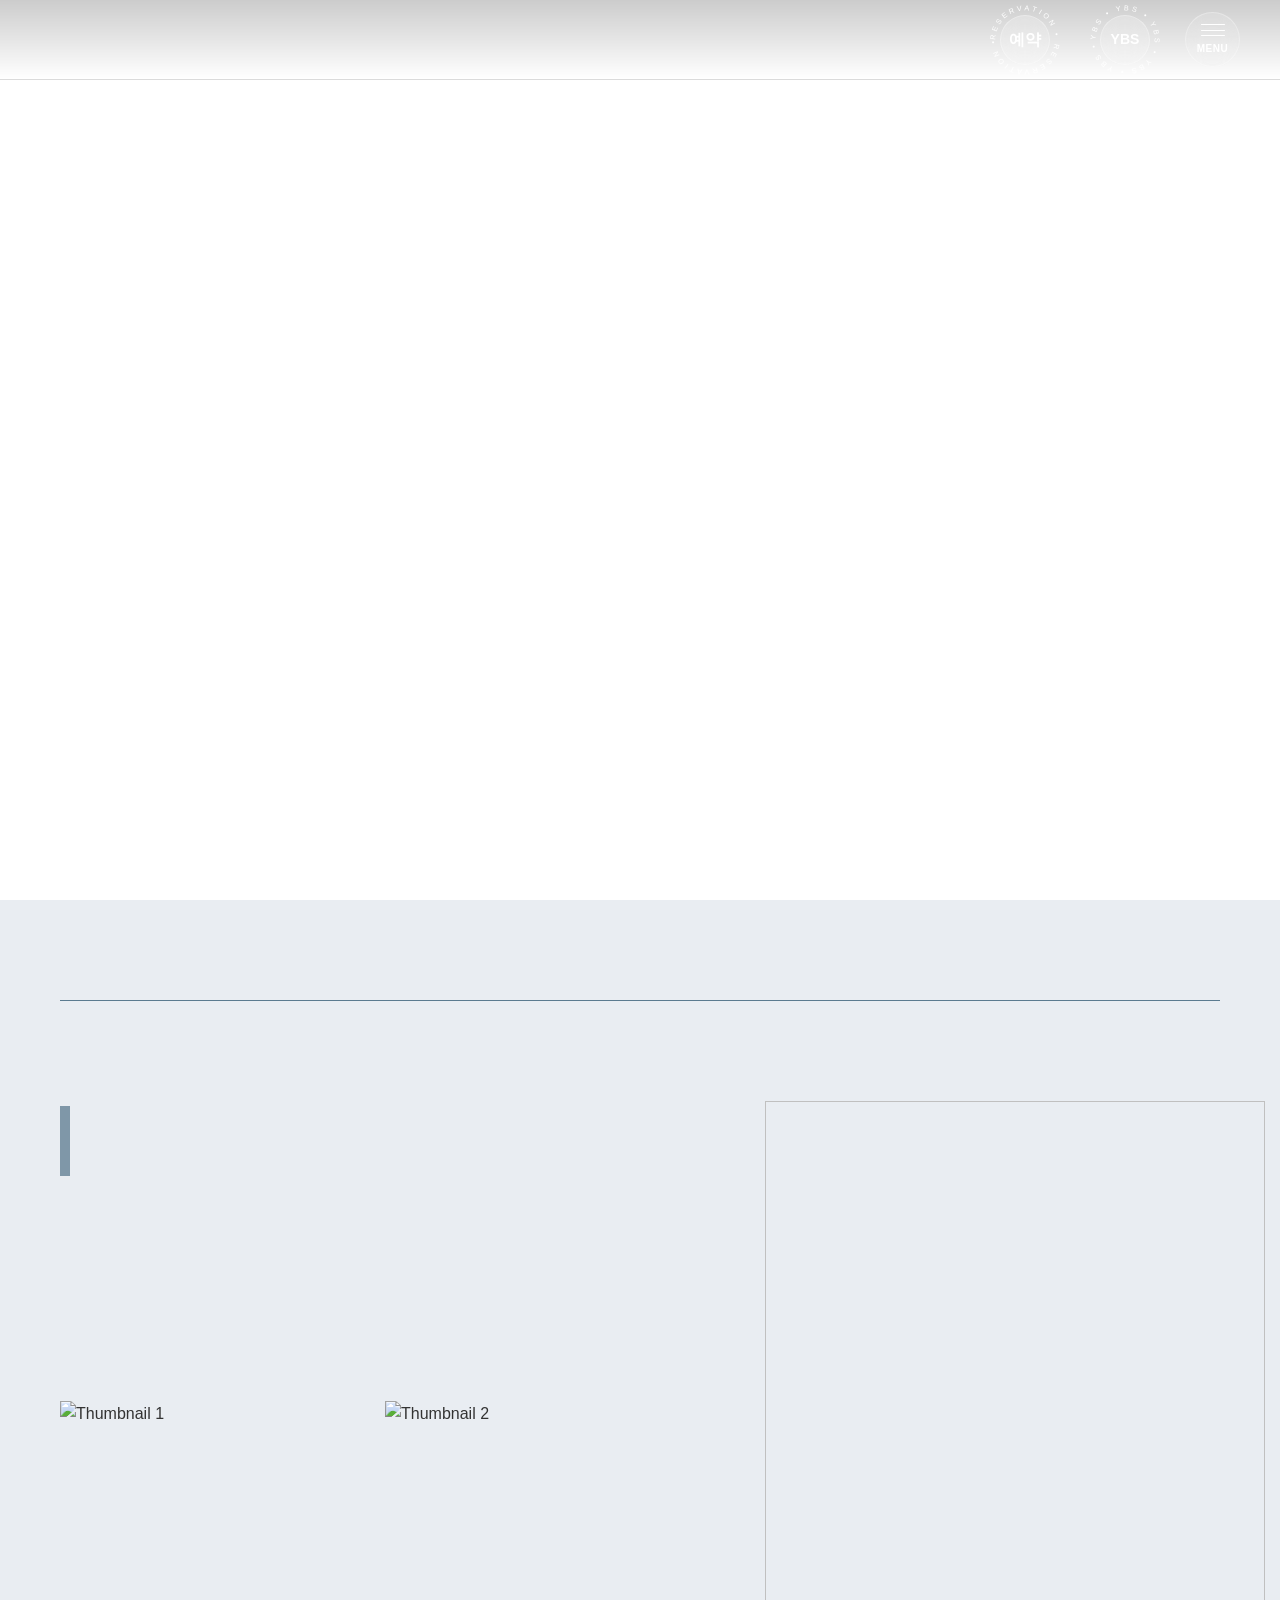
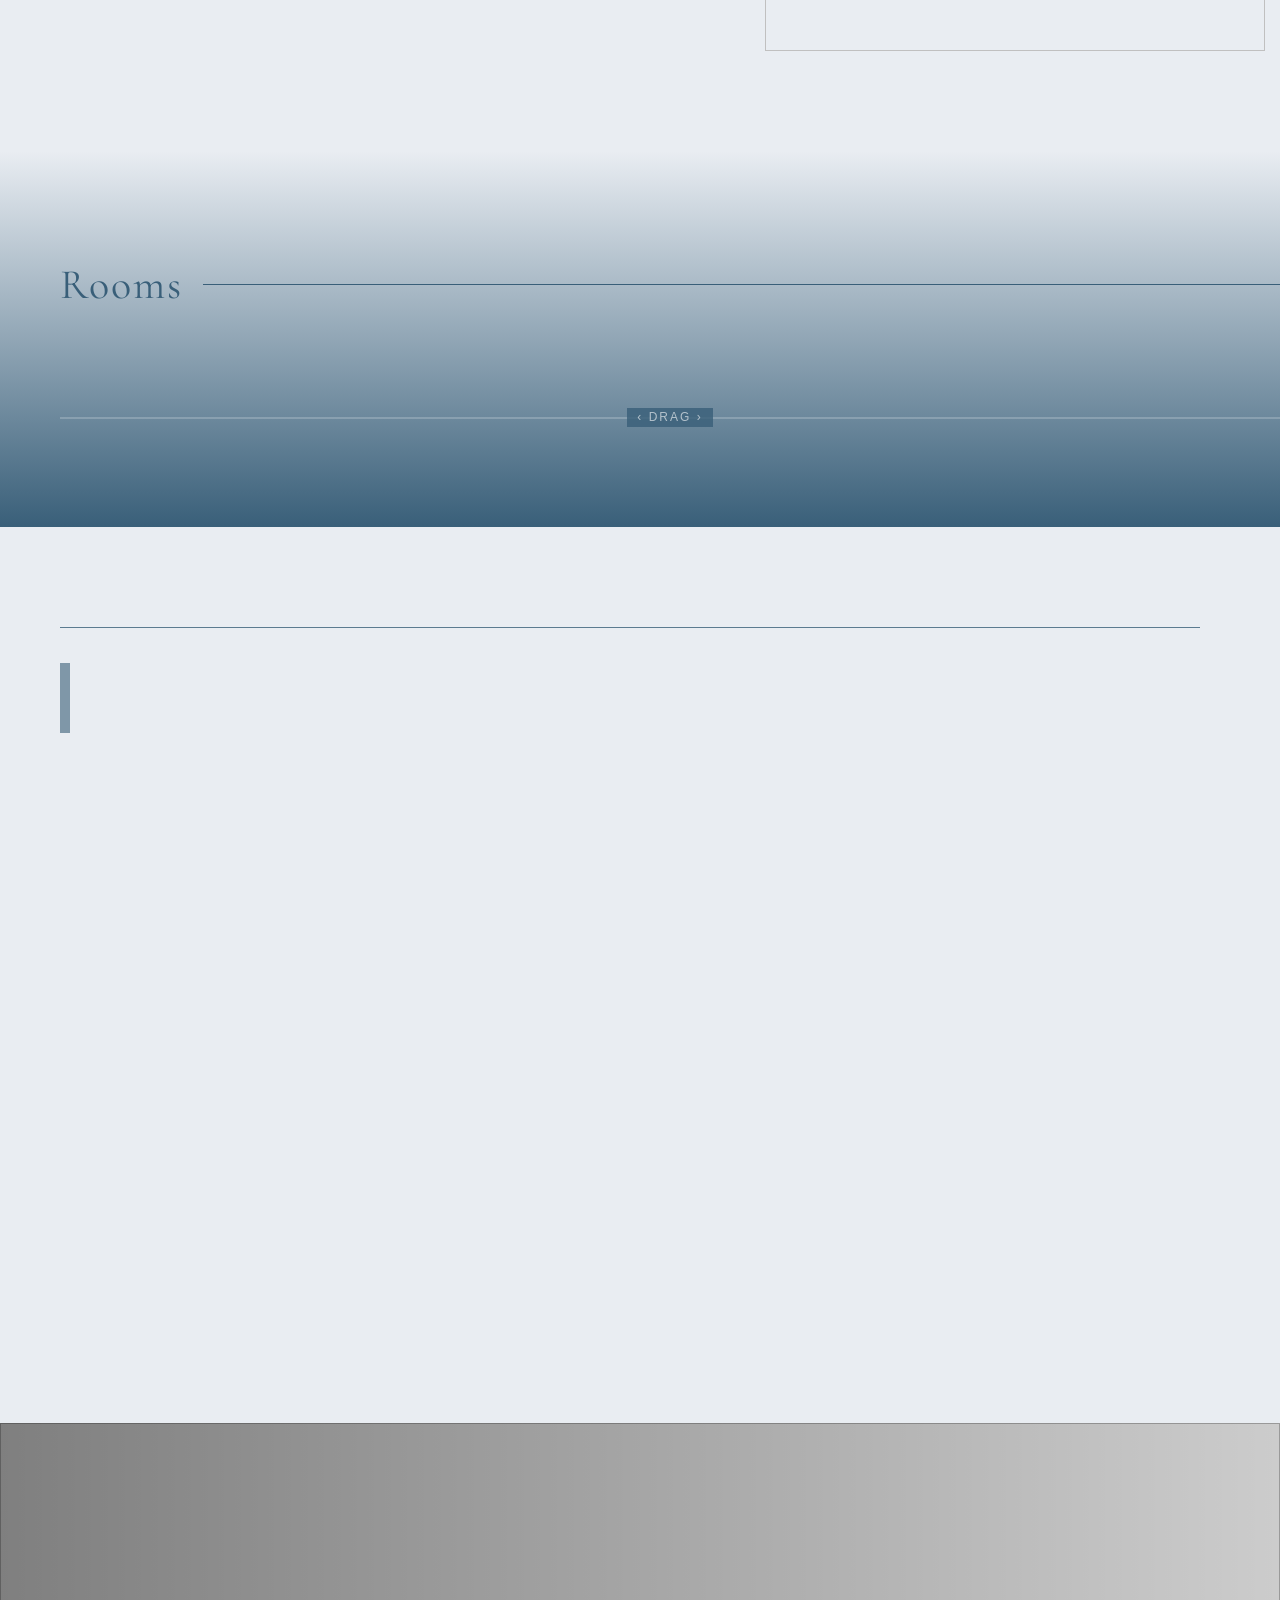
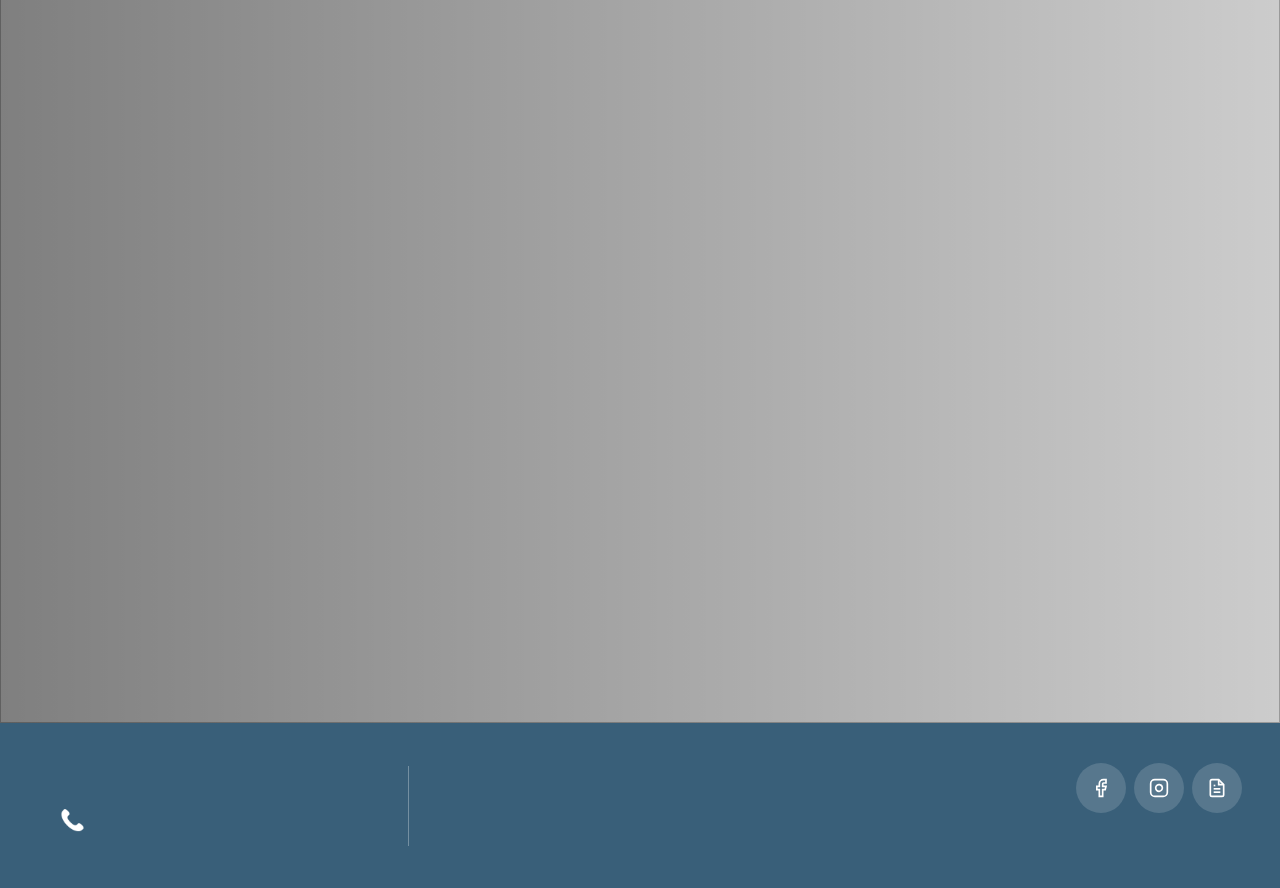
==== index.html @ 9a825b30 "Deploy site files" ====
<!DOCTYPE html>
<html lang="ko">
<head>
    <meta charset="UTF-8">
    <meta name="viewport" content="width=device-width, initial-scale=1.0">
    <meta name="description" content="숙소 설명">
    <meta name="keywords" content="SEO 키워드">
    <title>숙소명 - 템플릿</title>

    <!-- Preload critical resources -->
    <link rel="preload" href="styles/common.css" as="style">
    <link rel="preload" href="styles/index.css" as="style">

    <!-- Theme CSS -->
    <link rel="stylesheet" href="styles/theme.css">
    <link rel="stylesheet" href="styles/common.css">
    <link rel="stylesheet" href="styles/index.css">
    <link rel="stylesheet" href="styles/popup.css">

  <!-- Open Graph Meta Tags for Social Media -->
  <meta property="og:type" content="website" />
  <meta property="og:title" content="춘천 오투펜션 - 홈" />
  
  <meta property="og:image" content="https://jlnjajtcnyqupfaqjerz.supabase.co/storage/v1/object/public/app-images/property/56f1e18b-a9f9-4219-a62e-3b229b490066/thumbnail/1779333661423-lit88176ov.jpg" />
  <meta property="og:url" content="https://o2-pension.kr" />

  <!-- Twitter Card Meta Tags -->
  <meta name="twitter:card" content="summary_large_image" />
  <meta name="twitter:title" content="춘천 오투펜션 - 홈" />
  
  <meta name="twitter:image" content="https://jlnjajtcnyqupfaqjerz.supabase.co/storage/v1/object/public/app-images/property/56f1e18b-a9f9-4219-a62e-3b229b490066/thumbnail/1779333661423-lit88176ov.jpg" />
</head>
<body>
    <!-- Main Content -->
    <main class="main-content">
        <div class="content-wrap">
            <!-- CUSTOM FIELD : 메인 소개 섹션 -->
            <section class="hero-section">
                <div class="hero-slider-container">
                    <div class="slider" data-hero-slider>
                        <!-- 동적으로 슬라이드가 생성됩니다 -->
                    </div>
                    <div class="hero-content-overlay">
                        <div class="hero-content-container">
                            <div class="hero-text-content">
                                <!-- 숙소 영문명 매핑 -->
                                <h1 class="hero-property-name" data-hero-property-name-en></h1>
                                <!--  CUSTOM FIELD : 메인 소개 타이틀 매핑 -->
                                <p class="hero-title" data-hero-title></p>
                                <!-- CUSTOM FIELD : 메인 소개 설명 매핑 -->
                                <p class="hero-description" data-hero-description></p>
                            </div>
                            <div class="slider-nav">
                                <div class="slider-buttons">
                                    <button class="slider-btn prev">‹</button>
                                    <button class="slider-btn next">›</button>
                                </div>
                                <div class="progress-container">
                                    <div class="progress-bar"></div>
                                </div>
                            </div>
                        </div>
                    </div>
                </div>
            </section>

            <!-- CUSTOM FIELD : 핵심 메시지 섹션 -->
            <section class="essence-section">
                <div class="essence-content">
                    <!-- 숙소 영문명 매핑 -->
                    <div class="essence-property-name">
                        <h3 class="property-name-en" data-property-name-en></h3>
                    </div>
                    <div class="essence-bottom">
                        <div class="essence-left">
                            <div class="essence-text">
                                <div class="text-content-with-icon">
                                    <div class="section-icon"></div>
                                    <div class="text-content">
                                        <!-- CUSTOM FIELD : 핵심 메시지 타이틀 매핑 -->
                                        <h4 class="essence-title" data-essence-title></h4>
                                        <!-- CUSTOM FIELD : 핵심 메시지 설명 매핑 -->
                                        <p class="essence-description" data-essence-description></p>
                                    </div>
                                </div>
                            </div>
                            <!-- CUSTOM FIELD : 핵심 메시지 이미지 갯수제한 sortorder isselected 필터링으로 매핑 -->
                            <div class="essence-thumbnails">
                                <div class="essence-thumb" data-slide="0">
                                    <div class="essence-thumb-container">
                                        <!-- CUSTOM FIELD : 핵심 메시지 이미지1 매핑 -->
                                        <img src="" alt="Thumbnail 1" />
                                    </div>
                                </div>
                                <div class="essence-thumb" data-slide="1">
                                    <div class="essence-thumb-container">
                                         <!-- CUSTOM FIELD : 핵심 메시지 이미지2 매핑 -->
                                        <img src="" alt="Thumbnail 2" />
                                    </div>
                                </div>
                            </div>
                        </div>
                        <div class="essence-image">
                            <div class="essence-slider-container">
                                <div class="essence-slides">
                                    <div class="essence-slide">
                                         <!-- CUSTOM FIELD : 핵심 메시지 이미지3 매핑 -->
                                        <img data-essence-image>
                                    </div>
                                </div>
                            </div>
                        </div>
                    </div>
                </div>
            </section>
            <!-- CUSTOM FIELD : 특색 섹션 사용안함-->

            <!-- ROOMS SECTION : FIXED -->
            <section class="rooms-section">
                <div class="rooms-container">
                    <div class="rooms-header">
                        <h2 class="rooms-title">Rooms</h2>
                    </div>
                    <div class="rooms-grid" data-rooms-grid>
                        <!-- 동적으로 룸 아이템이 생성됩니다 -->
                    </div>
                    <div class="rooms-drag-indicator">
                    </div>
                </div>
            </section>

            <!-- CUSTOM FIELD : 갤러리 섹션 -->
            <section class="gallery-section">
            <div class="gallery-container">
                <div class="gallery-header">
                    <div class="gallery-section-name">
                        <!-- 숙소 영문명 매핑 -->
                        <h3 class="gallery-section-title" data-gallery-property-name></h3>
                    </div>
                    <div class="text-content-with-icon">
                        <div class="section-icon"></div>
                        <div class="text-content">
                            <!-- CUSTOM FIELD : 갤러리 타이틀 매핑 -->
                            <h2 class="gallery-title" data-gallery-title></h2>
                            <!-- CUSTOM FIELD : 갤러리 설명 매핑 -->
                            <p class="gallery-description" data-gallery-description></p>
                        </div>
                    </div>
                </div>
                <!-- CUSTOM FIELD : 갤러리 이미지 5개 매핑 -->
                <div class="gallery-grid" data-gallery-grid>
                </div>
            </div>
            </section>

            <!-- CUSTOM FIELD : 마무리 섹션 -->
            <section class="closing-section">
                <div class="closing-background">
                    <!-- CUSTOM FIELD : 마무리 섹션 이미지 매핑 -->
                    <img data-closing-bg-img>
                </div>
                <div class="closing-content">
                    <div class="closing-vertical-text">
                        <!-- CUSTOM FIELD : 마무리 섹션 설명 매핑 -->
                        <div class="closing-description" data-closing-description></div>
                        <!-- CUSTOM FIELD : 마무리 섹션 타이틀 매핑 -->
                        <div class="closing-title" data-closing-title></div>
                        <!-- 숙소명 영문명 매핑 fixed -->
                        <div class="closing-property-name" data-closing-property-name></div>
                    </div>
                </div>
            </section>
        </div>
    </main>

    <!-- Popup System -->
    <div id="popup-container"></div>

    <!-- Include ImageWithFallback script -->
    <script src="js/image-with-fallback.js"></script>

    <!-- Image Helpers -->
    <script src="js/image-helpers.js"></script>

    <!-- Base Data Mapper (must load before preview-handler) -->
    <script src="js/data-mapper/core/base-mapper.js"></script>

    <!-- Preview Handler for Admin Integration -->
    <script src="js/preview-handler.js"></script>

    <!-- Index Page Mapper -->
    <script src="js/data-mapper/pages/index-mapper.js"></script>

    <!-- Header Footer Mapper -->
    <script src="js/data-mapper/pages/header-footer-mapper.js"></script>

    <!-- Header and Footer Loader -->
    <script src="js/header-footer-loader.js"></script>

    <!-- Scroll Animations -->
    <script src="js/common/scroll-animations.js"></script>

    <!-- Page-specific script -->
    <script src="js/pages/index.js"></script>
    <script src="js/popup.js"></script>

</body>
</html>
---- styles/common.css ----
@import url('https://fonts.cdnfonts.com/css/roustel');

* {
    margin: 0;
    padding: 0;
    box-sizing: border-box;
}

html {
    font-size: 16px;
    line-height: 1.5;
    -webkit-text-size-adjust: 100%;
    scroll-behavior: smooth;
    -webkit-overflow-scrolling: touch; /* iOS smooth scrolling */
    --vh: 1vh;
    margin: 0;
    padding: 0;
    overflow-x: hidden;
}

/* 부드러운 스크롤 애니메이션 */
body {
    scroll-behavior: smooth;
    margin: 0;
    padding: 0;
    font-family: var(--font-ko-sub);
    font-weight: 500;
    line-height: 1.6;
    color: #333;
    background-color: var(--color-primary, #e6f3ff);
    width: 100%;
    max-width: 100vw;
    overflow-x: hidden;
    position: relative;
    -webkit-overflow-scrolling: touch;
    min-height: 100vh;
}

a {
    color: inherit;
    text-decoration: none;
}

a:hover {
    text-decoration: underline;
}

ul, ol {
    list-style: none;
}

img {
    max-width: 100%;
    height: auto;
    display: block;
}

button {
    border: none;
    background: none;
    cursor: pointer;
    font: inherit;
}

input, textarea, select {
    font: inherit;
    border: 1px solid #ccc;
    border-radius: 4px;
    padding: 8px 12px;
}

table {
    border-collapse: collapse;
    width: 100%;
}

th, td {
    text-align: left;
    padding: 8px;
}

/* 타이틀 요소들 - ko-main 폰트 */
h1, h2, h3, h4, h5, h6,
.hero-title,
.page-title,
.section-title,
.room-title,
.about-title {
    font-family: var(--font-ko-main);
}

/* 본문/설명 요소들 - ko-sub 폰트 */
p,
.description,
.content,
.info-text,
.hero-description,
.about-description {
    font-family: var(--font-ko-sub);
}

/* Common Slider Styles */
.slider-container,
.hero-slider-container {
    position: relative;
    width: 100%;
    height: 100%;
}

.slider {
    position: relative;
    width: 100%;
    height: 100%;
}

.slide {
    position: absolute;
    top: 0;
    left: 0;
    width: 100%;
    height: 100%;
    opacity: 0;
    transition: opacity 1s ease-in-out;
}

.slide.active {
    opacity: 1;
}

.slide img {
    width: 100%;
    height: 100%;
    object-fit: cover;
    object-position: center;
}

/* Slider Navigation */
.slider-nav {
    display: flex;
    flex-direction: column;
    align-items: flex-end;
    gap: 20px;
    width: 400px;
}

.slider-buttons {
    display: flex;
    gap: 15px;
}

.slider-btn {
    width: 40px;
    height: 40px;
    border: none;
    background: none;
    color: white;
    font-size: 28px;
    cursor: pointer;
    transition: all 0.3s ease;
    display: flex;
    align-items: center;
    justify-content: center;
    opacity: 0.7;
}

.slider-btn:hover {
    opacity: 1;
}

/* Progress Bar */
.progress-container {
    width: 100%;
    max-width: 600px;
    height: 2px;
    background: rgba(255, 255, 255, 0.3);
    border-radius: 1px;
    overflow: hidden;
}

.progress-bar {
    height: 100%;
    background: white;
    width: 0;
    transition: width 100ms linear;
    border-radius: 1px;
    will-change: width;
    transform: translateZ(0);
}

/* ============================================================================
   스크롤 애니메이션 스타일
   ============================================================================ */

/* 애니메이션 준비 완료 마커 */
.scroll-animation-ready {
    content: 'ready';
    display: none;
}

/* 스크롤 애니메이션 초기 상태 */
.animate-on-scroll {
    opacity: 0;
    transform: translateY(30px);
    transition: opacity 0.8s cubic-bezier(0.25, 0.46, 0.45, 0.94),
                transform 0.8s cubic-bezier(0.25, 0.46, 0.45, 0.94);
}

.animate-on-scroll.visible {
    opacity: 1 !important;
    transform: translateY(0) !important;
}

.animate-on-scroll.slide-left {
    opacity: 0;
    transform: translateX(80px);
}

.animate-on-scroll.slide-left.visible {
    opacity: 1 !important;
    transform: translateX(0) !important;
}

.animate-on-scroll.slide-right {
    opacity: 0;
    transform: translateX(-80px);
}

.animate-on-scroll.slide-right.visible {
    opacity: 1 !important;
    transform: translateX(0) !important;
}

.animate-on-scroll.fade-up {
    opacity: 0;
    transform: translateY(60px);
}

.animate-on-scroll.fade-up.visible {
    opacity: 1 !important;
    transform: translateY(0) !important;
}

/* 스케일 애니메이션 추가 */
.animate-on-scroll.scale-up {
    opacity: 0;
    transform: scale(0.9);
}

.animate-on-scroll.scale-up.visible {
    opacity: 1 !important;
    transform: scale(1) !important;
}

/* 기본 애니메이션 키프레임 */
@keyframes fadeIn {
    from {
        opacity: 0;
        transform: translateY(30px);
    }
    to {
        opacity: 1;
        transform: translateY(0);
    }
}

@keyframes slideUp {
    from {
        opacity: 0;
        transform: translateY(50px);
    }
    to {
        opacity: 1;
        transform: translateY(0);
    }
}

@keyframes slideLeft {
    from {
        opacity: 0;
        transform: translateX(50px);
    }
    to {
        opacity: 1;
        transform: translateX(0);
    }
}

@keyframes slideRight {
    from {
        opacity: 0;
        transform: translateX(-50px);
    }
    to {
        opacity: 1;
        transform: translateX(0);
    }
}

@keyframes fadeInUp {
    from {
        opacity: 0;
        transform: translateY(30px);
    }
    to {
        opacity: 1;
        transform: translateY(0);
    }
}

@keyframes sequentialFadeIn {
    from {
        opacity: 0;
        transform: translateY(20px);
    }
    to {
        opacity: 1;
        transform: translateY(0);
    }
}

@keyframes fadeInFromBottom {
    from {
        opacity: 0;
        transform: translateY(30px);
    }
    to {
        opacity: 1;
        transform: translateY(0);
    }
}

@keyframes fadeInScale {
    from {
        opacity: 0;
        transform: scale(0.8) translateY(20px);
    }
    to {
        opacity: 1;
        transform: scale(1) translateY(0);
    }
}

/* 초기 숨김 상태 */
.hero-property-name,
.hero-title,
.hero-description,
.closing-title,
.closing-description {
    opacity: 0;
    transform: translateX(50px);
}

.closing-title,
.closing-description,
.closing-button {
    opacity: 0;
    transform: translateY(50px);
    will-change: opacity, transform;
    backface-visibility: hidden;
}

/* Essence 섹션 초기 숨김 상태 */
.property-name-en {
    opacity: 0;
    transform: translateX(-50px);
}

.essence-title,
.essence-description {
    opacity: 0;
    transform: translateY(30px);
}

.essence-thumbnails,
.essence-image {
    opacity: 0;
}

/* Rooms 섹션 초기 숨김 상태 */
.rooms-title {
    opacity: 0;
    transform: translateX(-50px);
}

.room-item {
    opacity: 1;
    transform: translateY(0);
    /* 페이지 로드 시 순차적 등장 애니메이션 */
    animation: fadeInFromBottom 0.6s ease-out forwards;
    /* 호버 시 약간 위로 올라가는 효과만 */
    transition: transform 0.3s ease;
}

.room-item:nth-child(1) { animation-delay: 0.2s; }
.room-item:nth-child(2) { animation-delay: 0.4s; }
.room-item:nth-child(3) { animation-delay: 0.6s; }
.room-item:nth-child(4) { animation-delay: 0.8s; }
.room-item:nth-child(5) { animation-delay: 1.0s; }

.room-item:hover {
    transform: translateY(-5px);
}

/* Gallery 섹션 초기 숨김 상태 */
.gallery-section-title {
    opacity: 0;
    transform: translateX(50px);
}

.gallery-title,
.gallery-description {
    opacity: 0;
    transform: translateY(30px);
}

.gallery-item {
    opacity: 1;
    transform: translateY(0);
    /* 페이지 로드 시 순차적 등장 애니메이션 */
    animation: fadeInScale 0.8s ease-out forwards;
}

.gallery-item:nth-child(1) { animation-delay: 0.3s; }
.gallery-item:nth-child(2) { animation-delay: 0.5s; }
.gallery-item:nth-child(3) { animation-delay: 0.7s; }
.gallery-item:nth-child(4) { animation-delay: 0.9s; }
.gallery-item:nth-child(5) { animation-delay: 1.1s; }


/* 애니메이션 클래스 */
.animate-fade-in {
    animation: fadeIn 1.2s cubic-bezier(0.25, 0.46, 0.45, 0.94) forwards;
}

.animate-slide-up {
    animation: slideUp 1s cubic-bezier(0.25, 0.46, 0.45, 0.94) forwards;
}

.animate-slide-left {
    animation: slideLeft 1s cubic-bezier(0.25, 0.46, 0.45, 0.94) forwards;
}

.animate-slide-right {
    animation: slideRight 1s cubic-bezier(0.25, 0.46, 0.45, 0.94) forwards;
}

/* 모바일에서 기존 애니메이션 비활성화 및 섹션별 애니메이션 */
@media (max-width: 768px) {
    /* 기존 개별 요소 애니메이션 비활성화 */
    .hero-property-name,
    .hero-title,
    .hero-description,
    .property-name-en,
    .essence-title,
    .essence-description,
    .essence-thumbnails,
    .essence-image,
    .rooms-title,
    .room-item,
    .gallery-section-title,
    .gallery-title,
    .gallery-description,
    .gallery-item,
    .closing-title,
    .closing-description,
    .closing-button {
        opacity: 1 !important;
        transform: none !important;
        animation: none !important;
    }

    /* 모바일에서는 섹션 단위로 fadeUp 애니메이션 */
    .hero-text-content,
    .essence-content,
    .rooms-container,
    .gallery-container,
    .closing-content {
        opacity: 0;
        transform: translateY(30px);
    }

    .hero-text-content.animate-fade-up,
    .essence-content.animate-fade-up,
    .rooms-container.animate-fade-up,
    .gallery-container.animate-fade-up,
    .closing-content.animate-fade-up {
        opacity: 1;
        transform: translateY(0);
        transition: all 0.8s cubic-bezier(0.25, 0.46, 0.45, 0.94);
    }
}

/* 순차적 애니메이션용 */
.sequential-item-hidden {
    opacity: 0;
    transform: translateY(30px);
    transition: opacity 0.8s cubic-bezier(0.25, 0.46, 0.45, 0.94), transform 0.8s cubic-bezier(0.25, 0.46, 0.45, 0.94);
    will-change: opacity, transform;
    backface-visibility: hidden;
}

.animate-sequential-item {
    opacity: 1 !important;
    transform: translateY(0) !important;
}

/* 타이핑 애니메이션용 */
.typing-container {
    overflow: hidden;
}

.typing-line {
    display: block;
    overflow: hidden;
    white-space: nowrap;
    border-right: 2px solid transparent;
    animation: blink-cursor 1.5s step-end infinite;
}

.typing-line:last-child {
    animation: blink-cursor 1.5s step-end infinite;
}

@keyframes blink-cursor {
    from, to {
        border-color: transparent;
    }
    50% {
        border-color: currentColor;
    }
}

/* 반응형 애니메이션 조정 */
@media (max-width: 768px) {
    @keyframes fadeIn {
        from {
            opacity: 0;
            transform: translateY(20px);
        }
        to {
            opacity: 1;
            transform: translateY(0);
        }
    }

    @keyframes slideUp {
        from {
            opacity: 0;
            transform: translateY(30px);
        }
        to {
            opacity: 1;
            transform: translateY(0);
        }
    }

    .sequential-item-hidden {
        transform: translateY(20px);
    }
}

/* Main Container for page content */
.main-container {
    max-width: 1200px;
    margin: 0 auto;
    padding: 60px 20px 0px 20px;
}

/* Typing effect styles - Common for all pages */
.typing-text {
    position: relative;
    display: inline-block;
    white-space: nowrap;
    padding-bottom: 0.3em; /* g 같은 글자를 위한 여유 공간 */
}

.typing-text::before {
    content: attr(data-text);
    position: absolute;
    top: 0;
    left: 0;
    width: 0;
    padding-bottom: 0.3em; /* 하강 글자를 위한 패딩 */
    overflow-x: hidden; /* 가로만 숨김 */
    overflow-y: visible; /* 세로는 보이게 */
    white-space: nowrap;
    color: white;
    border-right: 2px solid white;
    animation: typing 2.5s linear forwards, blink-caret 0.5s step-end infinite;
    line-height: inherit;
}

.typing-text.typed::before {
    width: 100%;
    border-right: none;
    animation: typing 2s steps(8) forwards;
}

@keyframes typing {
    from { width: 0 }
    to { width: 100% }
}

@keyframes blink-caret {
    from, to { border-color: white }
    50% { border-color: transparent }
}

/* Property English Name Background Text Overlay */
.property-en-bg-text {
    position: absolute;
    top: 40px;
    left: 40px;
    font-family: var(--font-en-main);
    font-size: 80px;
    font-weight: bold;
    font-style: italic;
    color: var(--color-secondary, #658399);
    opacity: 0.3;
    text-transform: uppercase;
    letter-spacing: 3px;
    line-height: 1;
    z-index: 1;
    white-space: nowrap;
    pointer-events: none;
}

@media (max-width: 768px) {
    .property-en-bg-text {
        font-size: 60px;
        top: 20px;
        left: 20px;
    }
}

@media (max-width: 480px) {
    .property-en-bg-text {
        font-size: 40px;
        top: 15px;
        left: 15px;
    }
}

/* Scroll Down Icon */
.scroll-down-icon {
    position: absolute;
    bottom: 30px;
    left: 50%;
    transform: translateX(-50%);
    cursor: pointer;
    z-index: 10;
    animation: bounce 2s infinite;
    opacity: 0.8;
    transition: opacity 0.3s ease;
}

.scroll-down-icon:hover {
    opacity: 1;
}

.scroll-down-icon svg {
    width: 30px;
    height: 30px;
}

@keyframes bounce {
    0%, 20%, 50%, 80%, 100% {
        transform: translateX(-50%) translateY(0);
    }
    40% {
        transform: translateX(-50%) translateY(-10px);
    }
    60% {
        transform: translateX(-50%) translateY(-5px);
    }
}

/* Logo Line Container - index.html과 main.html 공통 사용 */
.logo-line-container {
    display: flex;
    align-items: center;
    width: 100%;
    margin-bottom: 30px;
}

/* Property Name 공통 스타일 - index.html과 main.html */
.hero-property-name,
.logo-text-line {
    font-family: var(--font-en-main);
    font-weight: normal;
    margin: 0;
    line-height: 1.2;
    letter-spacing: 2px;
    white-space: nowrap;
}

/* index.html hero 영역용 */
.hero-property-name {
    font-size: 64px;
    color: white;
    margin: 0 0 20px 0;
    display: inline-block;
    letter-spacing: 4px;
    word-break: break-word;
    white-space: normal;
    line-height: 1.1;
}

/* main.html logo line용 */
.logo-text-line {
    font-size: 48px;
    color: var(--color-secondary, #658399);
    display: flex;
    align-items: center;
    gap: 20px;
}

.logo-text-line::after {
    content: '';
    flex: 1;
    height: 1px;
    background: var(--color-secondary, #658399);
}

/* 모바일 반응형 */
@media (max-width: 768px) {
    .hero-property-name {
        font-size: 48px;
        letter-spacing: 2px;
        line-height: 1.2;
    }

    .logo-text-line {
        font-size: 36px;
    }
}

@media (max-width: 480px) {
    .hero-property-name {
        font-size: 36px;
        letter-spacing: 1px;
        line-height: 1.6;
    }

    .logo-text-line {
        font-size: 24px;
        letter-spacing: 1px;
    }
}

.horizontal-line {
    flex: 1;
    height: 1px;
    background: var(--color-secondary, #658399);
    opacity: 0.3;
}

/* 타이틀/설명과 아이콘 컨테이너 */
.text-content-with-icon {
    display: flex;
    align-items: flex-start;
    gap: 15px;
}

/* 세로 네모 아이콘 */
.section-icon {
    width: 10px;
    height: 70px;
    background-color: var(--color-secondary, #658399);
    opacity: 0.6;
    flex-shrink: 0;
    margin-top: 5px;
}

.text-content {
    flex: 1;
}

/* 모션을 선호하지 않는 사용자를 위한 설정 */
@media (prefers-reduced-motion: reduce) {
    .animate-fade-in,
    .animate-slide-up,
    .animate-slide-left,
    .animate-slide-right {
        animation: none;
        opacity: 1;
        transform: none;
    }

    .sequential-item-hidden {
        opacity: 1;
        transform: none;
    }

    .animate-sequential-item {
        transition: none;
    }

    .typing-line {
        animation: none;
        border-right: none;
    }
}

/* ============================================================================
   공통 스크롤 애니메이션 스타일
   ============================================================================ */

/* 좌측에서 슬라이드인 초기 상태 */
.scroll-slide-left {
    opacity: 0;
    transform: translateX(-100px);
    transition: opacity 0.8s ease, transform 0.8s ease;
}

/* 우측에서 슬라이드인 초기 상태 */
.scroll-slide-right {
    opacity: 0;
    transform: translateX(100px);
    transition: opacity 0.8s ease, transform 0.8s ease;
}

/* 아래에서 슬라이드업 초기 상태 */
.scroll-slide-up {
    opacity: 0;
    transform: translateY(50px);
    transition: opacity 0.8s ease, transform 0.8s ease;
}

/* 페이드인 초기 상태 */
.scroll-fade-in {
    opacity: 0;
    transition: opacity 0.8s ease;
}

/* 스크롤 시 보이게 하는 클래스 */
.scroll-visible {
    opacity: 1;
    transform: translateX(0) translateY(0);
}

/* ============================================================================
   공통 페이지 히어로 영역 스타일 (모든 페이지 공통)
   ============================================================================ */

/* 기본 페이지 히어로 섹션 */
.page-hero-section {
    position: relative;
    width: 100vw;
    height: 100vh;
    overflow: hidden;
}

/* 히어로 배경 */
.hero-background {
    position: absolute;
    top: 0;
    left: 0;
    width: 100%;
    height: 100%;
    z-index: 1;
    opacity: 0;
    animation: heroFadeIn 1.5s ease forwards;
}

.hero-background img {
    width: 100%;
    height: 100%;
    object-fit: cover;
    object-position: center;
}

@keyframes heroFadeIn {
    to {
        opacity: 1;
    }
}

/* 페이지 타이틀 */
.page-title {
    position: absolute;
    top: 50%;
    left: 50%;
    transform: translate(-50%, -50%);
    z-index: 3;
    text-align: center;
    opacity: 1;
    display: flex;
    flex-direction: column;
    align-items: center;
}

/* 숙소명 한글 - 작은 글씨 */
.page-title .property-name-kr {
    font-size: 18px;
    color: rgba(255, 255, 255, 0.8);
    font-weight: 500;
    margin: 0;
    letter-spacing: 1px;
    opacity: 0;
    animation: fadeInUp 1s ease-out 0.5s forwards;
}

.page-title h1 {
    font-family: var(--font-en-main);
    font-size: 80px;
    font-weight: normal;
    color: transparent;  /* 타이핑 효과를 위해 transparent로 변경 */
    margin: 0;
    line-height: 1;
    letter-spacing: 4px;
    position: relative;
    overflow: hidden;
    display: inline-block;
}

/* 타이핑 효과 */
.typing-text {
    position: relative;
    display: inline-block;
    color: transparent;
}

.typing-text::before {
    content: attr(data-text);
    position: absolute;
    top: 0;
    left: 0;
    width: 0;
    height: 100%;
    overflow: hidden;
    color: rgba(255, 255, 255, 0.9);
    border-right: 2px solid rgba(255, 255, 255, 0.9);
    white-space: nowrap;
    animation: typing 2s steps(8, end) forwards, blinkCursor 0.5s step-end infinite;
    animation-delay: 0.5s;
}

.typing-text.typed {
    color: rgba(255, 255, 255, 0.9);
}

.typing-text.typed::before {
    display: none;
}

@keyframes typing {
    from {
        width: 0;
    }
    to {
        width: 100%;
    }
}

@keyframes blinkCursor {
    50% {
        border-color: transparent;
    }
}

/* 페이지 히어로 반응형 */
@media (max-width: 1024px) {
    .page-title .property-name-kr {
        font-size: 16px;
    }

    .page-title h1 {
        font-size: 70px;
    }
}

@media (max-width: 768px) {
    .page-hero-section {
        height: 70vh;
    }

    .main-container {
        padding: 40px 20px 0px 20px;
    }

    .page-title .property-name-kr {
        font-size: 14px;
    }

    .page-title h1 {
        font-size: 60px;
    }
}

@media (max-width: 480px) {
    .main-container {
        padding: 30px 20px 0px 20px;
    }

    .page-title .property-name-kr {
        font-size: 16px;
    }

    .page-title h1 {
        font-size: 30px;
        letter-spacing: 1px;
    }
}

/* ============================================================================
   Full Banner 공통 스타일
   ============================================================================ */

.full-banner {
    position: relative;
    width: 100vw;
    height: 80vh;
    margin-top: 0;
    margin-left: calc(-50vw + 50%);
    margin-right: calc(-50vw + 50%);
    overflow: hidden;
    background-size: cover;
    background-position: center;
    background-repeat: no-repeat;
    opacity: 0;
    transition: opacity 1.5s ease;
    display: flex;
    align-items: center;
    justify-content: center;
}

.full-banner.visible {
    opacity: 1;
}

.full-banner .closing-property-name {
    position: absolute;
    left: 150px;
    font-size: 30px;
    font-weight: bold;
    font-family: var(--font-en-main);
    letter-spacing: 5px;
    color: white;
    writing-mode: vertical-rl;
    text-orientation: mixed;
    z-index: 2;
}

.full-banner img {
    width: 100%;
    height: 100%;
    object-fit: cover;
    object-position: center;
}

/* 모바일 반응형 */
@media (max-width: 768px) {
    .full-banner {
        height: 60vh;
    }

    .full-banner .closing-property-name {
        left: 50px;
        font-size: 24px;
    }
}

@media (max-width: 480px) {
    .full-banner {
        height: 50vh;
    }

    .full-banner .closing-property-name {
        left: 30px;
        font-size: 20px;
    }
}
---- styles/index.css ----
/* Main Content */
.main-content {
    padding-top: 0;
    margin-top: 0;
    position: relative;
    background: white;
}

/* Hero Section */
.hero-section {
    position: relative;
    width: 100%;
    height: 100vh;
    min-height: 100vh;
    overflow: hidden;
    z-index: 1;
    margin-top: 0;
    padding-top: 0;
}

.hero-slider-container {
    position: relative;
    width: 100%;
    height: 100%;
    touch-action: pan-y pinch-zoom; /* 수직 스크롤만 허용, 수평은 JS가 처리 */
}

/* Hero Content Overlay */
.hero-content-overlay {
    position: absolute;
    bottom: 0;
    right: 0;
    width: 100%;
    z-index: 10;
    padding: 60px 0;
}

.hero-content-container {
    max-width: 1200px;
    margin: 0 auto;
    padding: 0 20px;
    display: flex;
    flex-direction: column;
    align-items: flex-end;
    text-align: right;
}

.hero-text-content {
    margin-bottom: 40px;
    position: relative;
}


/* Hero Subtitle */
.hero-subtitle {
    display: flex;
    align-items: center;
    justify-content: flex-end;
    margin-bottom: 20px;
    gap: 15px;
}

.subtitle-text {
    font-size: 14px;
    font-weight: 500;
    color: white;
    letter-spacing: 2px;
    text-transform: uppercase;
}

.subtitle-line {
    width: 40px;
    height: 1px;
    background: white;
}

/* Hero Property Name - 스타일은 common.css로 이동됨 */

/* Hero Title Property Name (기존 클래스 유지) */
.hero-title-property-name {
    font-size: 48px;
    font-weight: 700;
    color: white;
    margin: 0 0 20px 0;
    line-height: 1.2;
    letter-spacing: 2px;
    /* 세련된 다층 text-shadow */
    text-shadow:
        0 2px 4px rgba(0, 0, 0, 0.1),
        0 4px 8px rgba(0, 0, 0, 0.12),
        0 8px 16px rgba(0, 0, 0, 0.14),
        0 16px 32px rgba(0, 0, 0, 0.16);
}

/* Hero Title */
.hero-title {
    font-size: 24px;
    font-weight: 500;
    color: white;
    margin: 0 0 15px 0;
    line-height: 1.4;
    /* 부드러운 그림자 */
    text-shadow:
        0 2px 4px rgba(0, 0, 0, 0.08),
        0 4px 8px rgba(0, 0, 0, 0.1),
        0 8px 16px rgba(0, 0, 0, 0.12);
}

/* Hero Description */
.hero-description {
    font-size: 16px;
    font-weight: 400;
    color: rgba(255, 255, 255, 0.95);
    margin: 0;
    line-height: 1.6;
    /* 최소한의 그림자 */
    text-shadow:
        0 1px 3px rgba(0, 0, 0, 0.08),
        0 2px 6px rgba(0, 0, 0, 0.1);
}

/* Hero Slider Navigation */
.hero-slider-nav {
    display: flex;
    flex-direction: column;
    align-items: flex-end;
    gap: 20px;
    width: 400px;
}

.slider-buttons {
    display: flex;
    gap: 15px;
}

.slider-btn {
    width: 40px;
    height: 40px;
    border: none;
    background: none;
    color: white;
    font-size: 28px;
    cursor: pointer;
    transition: all 0.3s ease;
    display: flex;
    align-items: center;
    justify-content: center;
    opacity: 0.7;
}

.slider-btn:hover {
    opacity: 1;
}

/* Progress Bar */
.hero-progress-container {
    width: 100%;
    max-width: 600px;
    height: 2px;
    background: rgba(255, 255, 255, 0.3);
    border-radius: 1px;
    overflow: hidden;
}

.hero-progress-bar {
    height: 100%;
    background: white;
    width: 0;
    transition: width 0.1s linear;
    border-radius: 1px;
}

/* Essence Section */
.essence-section {
    padding: 100px 0;
    background: var(--color-primary, #e6f3ff);
    position: relative;
}

.essence-content {
    max-width: 1200px;
    margin: 0 auto;
    padding: 0 20px;
    display: flex;
    flex-direction: column;
    gap: 60px;
}

.essence-property-name {
    text-align: left;
    width: 100%;
    margin-bottom: 40px;
}

.property-name-en {
    font-family: var(--font-en-main);
    font-size: 48px;
    font-weight: normal;
    color: var(--color-secondary, #658399);
    margin: 0;
    line-height: 1.5;
    letter-spacing: 2px;
    display: flex;
    align-items: center;
    gap: 20px;
}

.property-name-en::after {
    content: '';
    flex: 1;
    height: 1px;
    background: var(--color-secondary, #658399);
    opacity: 0.8;
}

.essence-text {
    text-align: left;
    width: 100%;
    margin-bottom: 30px;
}

.essence-bottom {
    display: flex;
    align-items: flex-end;
    gap: 80px;
}

.essence-left {
    flex: 1;
    display: flex;
    flex-direction: column;
    align-items: flex-start;
    justify-content: space-between;
    height: 550px;
}

.essence-image {
    width: 500px;
    height: 550px;
    position: relative;
    flex-shrink: 0;
}

.essence-image::before {
    display: none;
}

.essence-slider-container {
    position: relative;
    width: 100%;
    height: 100%;
    z-index: 1;
    overflow: hidden !important;
}

.essence-slides {
    position: relative;
    width: 100%;
    height: 100%;
    overflow: hidden !important;
}

.essence-slide {
    width: 100%;
    height: 100%;
    position: relative !important;
    overflow: hidden !important;
    max-width: 100% !important;
    max-height: 100% !important;
}

.essence-slide img {
    width: 100%;
    height: 100%;
    border-radius: 0;
    object-fit: cover;
}

.essence-thumbnails {
    display: flex;
    flex-direction: row;
    gap: 25px;
    align-items: flex-start;
}

.essence-thumb {
    width: 300px;
    height: 250px;
    position: relative;
    cursor: pointer;
    transition: all 0.3s ease;
}

.essence-thumb::before {
    display: none;
}

.essence-thumb:hover::before {
    background: var(--color-secondary, #658399);
    opacity: 0.5;
}

.essence-thumb.active::before {
    background: var(--color-secondary, #658399);
    opacity: 0.8;
}

.essence-thumb-container {
    position: relative;
    width: 100%;
    height: 100%;
    z-index: 1;
    overflow: hidden !important;
    border-radius: 0;
}

.essence-thumb img {
    width: 100%;
    height: 100%;
    object-fit: cover;
    border-radius: 0;
}

.essence-slide img {
    width: 100%;
    height: 100%;
    object-fit: cover;
    border-radius: 0;
}

/* Wipe animation classes */
.wipe-container {
    position: relative;
    overflow: hidden;
}

.wipe-container::before {
    content: '';
    position: absolute;
    top: 0;
    right: 0;
    width: 100%;
    height: 100%;
    background: inherit;
    z-index: 10;
    transition: width 0.8s ease-in-out;
}

.wipe-container.wiping::before {
    width: 0;
}

.essence-title {
    font-family: var(--font-ko-main);
    font-size: 28px;
    font-weight: 700;
    color: var(--color-secondary, #658399);
    margin: 0 0 15px 0;
    line-height: 1.3;
    text-align: left;
}

.essence-description {
    font-family: var(--font-ko-sub);
    font-size: 17px;
    color: #666;
    line-height: 1.7;
    margin: 0;
    text-align: left;
}

/* Essence 텍스트 영역 우측 세로줄 */
.essence-text-content {
    position: relative;
}

.essence-text-content::after {
    content: '';
    position: absolute;
    right: -40px;
    top: -30px;
    width: 1px;
    height: calc(100% + 60px);
    background: var(--color-secondary, #658399);
    opacity: 0.3;
}

/* 모바일에서 세로줄 숨김 */
@media (max-width: 768px) {
    .essence-text-content::after {
        display: none;
    }
}


/* Signature Section */
.signature-section {
    padding: 100px 0;
}

.signature-container {
    max-width: 1200px;
    margin: 0 auto;
    padding: 0 20px;
}

.signature-content {
    display: grid;
    grid-template-columns: 1fr 1fr;
    gap: 80px;
    align-items: center;
}

.signature-main-image {
    width: 100%;
    height: 500px;
    overflow: hidden;
    border-radius: 10px;
}

.signature-main-image img {
    width: 100%;
    height: 100%;
    object-fit: cover;
}

.signature-text-content {
    margin-bottom: 40px;
}

.signature-title {
    font-size: 42px;
    font-weight: 700;
    color: var(--color-secondary, #658399);
    margin: 0 0 30px 0;
    line-height: 1.3;
}

.signature-description {
    font-size: 18px;
    color: #666;
    line-height: 1.7;
    margin: 0;
}

.signature-thumbnails {
    display: grid;
    grid-template-columns: repeat(2, 1fr);
    gap: 15px;
}

.signature-thumb {
    height: 120px;
    overflow: hidden;
    border-radius: 8px;
    cursor: pointer;
    transition: transform 0.3s ease;
}

.signature-thumb:hover {
}

.signature-thumb img {
    width: 100%;
    height: 100%;
    object-fit: cover;
}

/* Rooms Section */
.rooms-section {
    padding: 100px 0;
    background: linear-gradient(to bottom, var(--color-primary, #e6f3ff) 0%, var(--color-secondary, #658399) 100%);
    position: relative;
    overflow: hidden;  /* 섹션 밖으로 나가는 요소 숨김 */
}

.rooms-container {
    max-width: none;
    margin: 0;
    padding-left: calc((100vw - 1200px) / 2 + 20px);
    padding-right: 0;
    position: relative;
    overflow: hidden;
    width: 100%;
}

.rooms-drag-indicator {
    margin-top: 30px;
    color: rgba(255, 255, 255, 0.7);
    font-size: 12px;
    display: flex;
    align-items: center;
    justify-content: center;
    gap: 15px;
    position: relative;
    width: 100%;
    box-sizing: border-box;
    text-transform: uppercase;
    letter-spacing: 2px;
    font-weight: 300;
}

.rooms-drag-indicator::before {
    content: '‹ drag ›';
    position: relative;
    z-index: 2;
    background: var(--color-secondary, #658399);
    opacity: 0.8;
    padding: 0 10px;
}

.rooms-drag-indicator::after {
    content: '';
    position: absolute;
    left: 0;
    right: 0;
    top: 50%;
    height: 1px;
    background: rgba(255, 255, 255, 0.4);
    transform: translateY(-50%);
    z-index: 1;
}

.rooms-header {
    margin-bottom: 60px;
}

.rooms-title {
    font-family: var(--font-en-main);
    font-size: 42px;
    font-weight: normal;
    color: var(--color-secondary, #658399);
    margin: 0 0 30px 0;
    letter-spacing: 2px;
    position: relative;
    display: flex;
    align-items: center;
    justify-content: flex-start;
}

.rooms-title::after {
    content: '';
    flex: 1;
    height: 1px;
    background: var(--color-secondary, #658399);
    margin-left: 20px;
}

.rooms-grid {
    display: flex;
    gap: 0;
    padding: 0 20px 0 0;
    overflow-x: auto;
    overflow-y: hidden;  /* 수직 스크롤 방지 */
    width: 100%;
    box-sizing: border-box;
    scroll-behavior: smooth;
    -webkit-overflow-scrolling: touch;
    -ms-overflow-style: none;
    scrollbar-width: none;
}

.rooms-grid::-webkit-scrollbar {
    display: none;
}

/* 스냅 기능 제거 - 자유로운 드래그 */

@media (max-width: 1240px) {
    .rooms-container {
        padding-left: 20px;
    }

    .room-item:first-child {
        margin-left: 0;
    }

    .room-item:last-child {
        margin-right: 50px;
    }

    .rooms-drag-indicator::before {
        left: 0;
        right: 0;
    }
}

.rooms-grid::-webkit-scrollbar {
    display: none;
}

.rooms-grid:active {
    cursor: grabbing;
}

.room-item {
    background: transparent;
    text-align: center;
    cursor: pointer;
    transition: transform 0.3s ease;
    flex: 0 0 auto;
    width: 35%;  /* 2.5개가 보이도록 조정 */
    min-width: 350px;
    max-width: 420px;
    position: relative;
    margin-right: 60px;
}


.room-item:first-child {
    margin-left: calc((100vw - 70%) / 2 - 60px);  /* 첫 번째 아이템 위치 조정 - 2.5개 보이도록 */
}

.room-item:last-child {
    margin-right: 100px;
}

@media (max-width: 1240px) {
    .room-item:last-child {
        margin-right: 20px;
    }
}

.room-item .room-number {
    position: absolute;
    top: 30px; /* 이미지 중앙 위치 */
    left: -30px;
    font-size: 0; /* 텍스트 완전 제거 */
    z-index: 2;
}

.room-item .room-number::before {
    content: '';
    position: absolute;
    top: 0;
    left: 50%;
    transform: translateX(-50%);
    width: 1px;
    height: 0; /* 기본값: 줄 없음 */
    background: #ffffff;
    z-index: -1;
    transition: height 0.3s ease;
}

/* 선 표시 */
.room-item .room-number.short-text::before {
    height: 400px; /* 이미지 중앙부터 아래로 */
}


.room-image {
    width: 90%;
    max-width: 350px;
    aspect-ratio: 1;
    margin: 0 auto 40px auto;
    border-radius: 50%;
    overflow: hidden;
    position: relative;
}

.room-image img {
    width: 100%;
    height: 100%;
    object-fit: cover;
    transition: transform 0.5s ease;
}

.room-item:hover .room-image img {
}

.room-content {
    padding: 0;
}

.room-name {
    font-size: 22px;
    font-weight: normal;
    color: #ffffff;
    margin: 0 0 30px 0;
    padding: 0 1rem;
    letter-spacing: 0;
    line-height: 1.3;
    /* 두 줄까지 표시 가능하도록 최소 높이 설정 */
    min-height: 60px; /* 23px * 1.3 * 2 = 59.8px */
    /* 텍스트가 두 줄 넘으면 ... 처리 */
    display: -webkit-box;
    -webkit-line-clamp: 2;
    -webkit-box-orient: vertical;
    overflow: hidden;
    word-wrap: break-word;
}

.room-description {
    font-size: 16px;
    color: #ffffff;
    line-height: 1.7;
    margin: 0 0 40px 0;
    max-width: 400px;
    margin-left: auto;
    margin-right: auto;
    height: 54.4px; /* 2줄 고정 높이: font-size(16) * line-height(1.7) * 2줄 */
    overflow: hidden;
    display: -webkit-box;
    -webkit-line-clamp: 2;
    line-clamp: 2;
    -webkit-box-orient: vertical;
}

.room-details {
    display: none;
}

.room-view-btn {
    background: transparent;
    color: #ffffff;
    border: none;
    border-bottom: 1px solid transparent;
    font-size: 16px;
    font-weight: normal;
    letter-spacing: 1px;
    cursor: pointer;
    transition: all 0.4s ease;
    text-transform: uppercase;
    padding: 8px 0;
    font-family: inherit;
    position: relative;
}

.room-view-btn::after {
    content: '';
    position: absolute;
    bottom: 0;
    left: 0;
    width: 0;
    height: 1px;
    background-color: white;
    transition: width 0.4s ease;
}

.room-view-btn:hover::after {
    width: 100%;
}

.room-view-btn:hover {
    color: rgba(255, 255, 255, 0.9);
}

/* Responsive */
@media (max-width: 768px) {
    .rooms-section {
        padding: 80px 0;
    }

    .rooms-container {
        padding: 0 15px;
    }

    .rooms-title {
        font-size: 32px;
    }

    .rooms-grid {
        grid-template-columns: 1fr;
        gap: 60px;
    }

    .room-image {
        width: 280px;
        height: 280px;
        margin-bottom: 30px;
    }

    .room-name {
        font-size: 32px;
        /* 모바일에서 두 줄까지 표시 가능하도록 최소 높이 설정 */
        min-height: 83px; /* 32px * 1.3 * 2 = 83.2px */
    }
}

/* Gallery Section */
.gallery-section {
    padding: 100px 0 0 0;
    background: var(--color-primary, #e6f3ff);
}

.gallery-container {
    width: 100%;
    margin: 0 auto;
    padding: 0;
}

.gallery-header {
    max-width: 1200px;
    margin: 0 auto 60px auto;
    padding: 0 20px;
    text-align: left;
}

.gallery-section-name {
    margin-bottom: 30px;
}

.gallery-section-title {
    font-family: var(--font-en-main);
    font-size: 42px;
    font-weight: normal;
    color: var(--color-secondary, #658399);
    margin: 0;
    letter-spacing: 2px;
    position: relative;
    text-align: right;
    display: flex;
    align-items: center;
    justify-content: flex-end;
}

.gallery-section-title::before {
    content: '';
    flex: 1;
    height: 1px;
    background: var(--color-secondary, #658399);
    opacity: 0.8;
    margin-right: 20px;
}

.gallery-title {
    font-size: 28px;
    font-weight: 700;
    color: var(--color-secondary, #658399);
    margin: 0 0 15px 0;
    line-height: 1.3;
}

.gallery-description {
    font-size: 17px;
    color: #666;
    margin: 0;
    line-height: 1.7;
}

.gallery-grid {
    display: flex;
    align-items: flex-start;
    justify-content: center;
    gap: 8px;
    min-height: 70vh;
    width: 100vw;
    margin-left: calc(-50vw + 50%);
    padding: 0 20px;
    box-sizing: border-box;
}

.gallery-item {
    overflow: hidden;
    border-radius: 0;
    position: relative;
    transition: border-radius 0.3s ease;
}

/* 갤러리 아이템 호버 시 설명 표시 */
.gallery-item-description {
    position: absolute;
    bottom: 20px;
    left: 50%;
    transform: translateX(-50%);
    color: white;
    font-size: 20px;
    font-weight: 600;
    text-align: center;
    opacity: 0;
    transition: opacity 0.3s ease;
    z-index: 2;
    text-shadow: 0 2px 4px rgba(0, 0, 0, 0.8);
    white-space: nowrap;
}

.gallery-item:hover .gallery-item-description {
    opacity: 1;
}

/* 호버 시 이미지에 어두운 오버레이 추가 */
.gallery-item::after {
    content: '';
    position: absolute;
    top: 0;
    left: 0;
    right: 0;
    bottom: 0;
    background: linear-gradient(to bottom, transparent 50%, rgba(0,0,0,0.5) 100%);
    opacity: 0;
    transition: opacity 0.3s ease;
    pointer-events: none;
}

.gallery-item:hover::after {
    opacity: 1;
}

/* 가운데 아이템 (3번째) - 100px */
.gallery-item:nth-child(3):hover {
    border-bottom-left-radius: 100px;
    border-bottom-right-radius: 100px;
}

/* 가운데 양옆 (2, 4번째) - 70px */
.gallery-item:nth-child(2):hover,
.gallery-item:nth-child(4):hover {
    border-bottom-left-radius: 70px;
    border-bottom-right-radius: 70px;
}

/* 맨끝 (1, 5번째) - 50px */
.gallery-item:nth-child(1):hover,
.gallery-item:nth-child(5):hover {
    border-bottom-left-radius: 50px;
    border-bottom-right-radius: 50px;
}

/* 기본 상태 */
/* 갤러리 아이템 균등 너비 */
.gallery-item:nth-child(1),
.gallery-item:nth-child(2),
.gallery-item:nth-child(3),
.gallery-item:nth-child(4),
.gallery-item:nth-child(5) {
    width: 20%;
}


.gallery-item img,
.gallery-item-image img {
    width: 100%;
    object-fit: cover;
}

/* 모든 갤러리 이미지 높이 통일 */
.gallery-item:nth-child(1) img,
.gallery-item:nth-child(2) img,
.gallery-item:nth-child(3) img,
.gallery-item:nth-child(4) img,
.gallery-item:nth-child(5) img {
    height: 450px;
}

/* 모바일에서는 비율 유지 */
@media (max-width: 768px) {
    .gallery-item:nth-child(1) img,
    .gallery-item:nth-child(2) img,
    .gallery-item:nth-child(3) img,
    .gallery-item:nth-child(4) img,
    .gallery-item:nth-child(5) img {
        height: auto;
    }
}

.gallery-item-content {
    display: none;
}

/* Closing Section */
.closing-section {
    position: relative;
    height: 100vh;
    min-height: 600px;
    display: flex;
    align-items: center;
    overflow: hidden;
}

.closing-background {
    position: absolute;
    top: 0;
    left: 0;
    width: 100%;
    height: 100%;
    z-index: 1;
}

.closing-background::after {
    content: '';
    position: absolute;
    top: 0;
    left: 0;
    width: 100%;
    height: 100%;
    background: linear-gradient(to right, rgba(0, 0, 0, 0.5), rgba(0, 0, 0, 0.2));
    z-index: 2;
    pointer-events: none;
}

.closing-background img {
    width: 100%;
    height: 100%;
    object-fit: cover;
}

.closing-content {
    position: relative;
    z-index: 2;
    display: flex;
    align-items: center;
    padding-left: 100px;
    color: white;
    max-height: 75%;
}

.closing-vertical-text {
    display: flex;
    flex-direction: column-reverse;
    writing-mode: vertical-rl;
    text-orientation: mixed;
    gap: 8px;
}

.closing-property-name {
    font-size: 30px;
    font-weight: bold;
    font-family: var(--font-en-main);
    letter-spacing: 5px;
    color: white;
    writing-mode: vertical-rl;
    text-orientation: mixed;
    /* text-transform: uppercase; */
}

.closing-title {
    font-size: 24px;
    font-weight: 700;
    font-family: var(--font-ko-main);
    letter-spacing: 2px;
    color: rgba(255, 255, 255, 0.8);
    margin-left: 5px;
    margin-bottom: 30px;
}

.closing-description {
    font-size: 17px;
    line-height: 1.6;
    
    color: rgba(255, 255, 255, 0.8);
    letter-spacing: 2px;
    margin-left: 4px;
    writing-mode: vertical-rl;
    text-orientation: mixed;
}

.closing-border-top,
.closing-border-bottom {
    width: 60px;
    height: 2px;
    background: white;
    margin: 0 auto;
}


/* Closing Section Mobile */
@media (max-width: 768px) {
    .hero-section {
        height: 70vh;
        min-height: 70vh;
    }

    .closing-section {
        height: 50vh;
        min-height: 400px;
    }

    .closing-content {
        padding-left: 40px;
        gap: 30px;
        max-height: none;
    }

    .closing-vertical-text {
        writing-mode: vertical-rl;
        text-orientation: mixed;
        flex-direction: column-reverse;
        gap: 8px;
        align-items: flex-start;
    }

    .closing-property-name {
        font-size: 16px;
        letter-spacing: 3px;
        writing-mode: vertical-rl;
        text-orientation: mixed;
        margin-right: 20px;
    }

    .closing-title {
        font-size: 18px;
        letter-spacing: 2px;
        writing-mode: vertical-rl;
        text-orientation: mixed;
        margin-right: 20px;
    }

    .closing-description {
        font-size: 14px;
        line-height: 1.6;
        writing-mode: vertical-rl;
        text-orientation: mixed;
    }
}

/* Responsive Design */
@media (max-width: 1024px) {
    .signature-content {
        grid-template-columns: 1fr;
        gap: 60px;
    }

    .signature-main-image {
        height: 400px;
    }

    .hero-content-container {
        padding: 0 40px;
    }

    /* hero-property-name 반응형은 common.css에서 처리 */

    .hero-title-property-name {
        font-size: 36px;
    }
}

@media (max-width: 768px) {
    .hero-content-container {
        padding: 0 30px;
        text-align: center;
        align-items: center;
    }

    .hero-subtitle {
        justify-content: center;
    }

    /* hero-property-name 반응형은 common.css에서 처리 */

    .hero-title-property-name {
        font-size: 28px;
    }

    .hero-title {
        font-size: 20px;
    }

    .signature-thumbnails {
        grid-template-columns: repeat(4, 1fr);
    }

    .signature-thumb {
        height: 80px;
    }

    .gallery-grid {
        display: flex;
        flex-direction: column;
        gap: 15px;
        padding: 0 20px;
        width: 100%;
        margin-left: 0;
        height: auto;
    }

    .gallery-item {
        width: 100%;
        height: auto;
        aspect-ratio: unset;
    }

    .gallery-item:nth-child(1),
    .gallery-item:nth-child(2),
    .gallery-item:nth-child(3),
    .gallery-item:nth-child(4),
    .gallery-item:nth-child(5) {
        width: 100%;
        aspect-ratio: unset;
        grid-column: unset;
    }

    .gallery-item img {
        height: 250px;
        width: 100%;
    }

    .essence-section,
    .signature-section,
    .gallery-section {
        padding: 60px 0;
    }

    .essence-content {
        gap: 40px;
    }

    .essence-property-name {
        text-align: left;
        margin-bottom: 30px;
    }

    .property-name-en {
        font-size: 32px;
    }

    .essence-text {
        text-align: left;
        margin-bottom: 20px;
    }

    .essence-bottom {
        flex-direction: column;
        gap: 40px;
    }

    .essence-left {
        align-items: flex-start;
        height: auto;
        width: 100%;
    }

    .essence-thumbnails {
        display: none;
    }

    .essence-image {
        width: 280px;
        height: 320px;
        margin: 0 auto;
        align-self: center;
    }

    .essence-image::before {
        display: none;
    }

    .essence-slide img {
        border-radius: 0;
    }

    .essence-thumbnails {
        flex-direction: row;
        flex-wrap: wrap;
        justify-content: center;
        gap: 15px;
    }

    .essence-thumb {
        width: 120px;
        height: 150px;
    }

    .essence-thumb::before {
        display: none;
    }

    .essence-thumb-container {
        border-radius: 0;
    }

    .essence-thumb img {
        border-radius: 0;
    }

    /* 히어로 슬라이더 네비게이션 중앙정렬 */
    .hero-content-container .slider-nav {
        align-items: center;
        justify-content: center;
        width: 100%;
    }
}

@media (max-width: 480px) {
    /* hero-property-name 반응형은 common.css에서 처리 */

    .hero-title-property-name {
        font-size: 24px;
    }

    .hero-title {
        font-size: 18px;
    }

    .hero-description {
        font-size: 14px;
    }

    .slider-btn {
        width: 35px;
        height: 35px;
        font-size: 20px;
    }

    .hero-content-container .slider-nav {
        gap: 15px;
        align-items: center;
        justify-content: center;
        width: 100%;
    }

    .hero-progress-container {
        max-width: 250px;
    }

    .signature-thumbnails {
        grid-template-columns: repeat(2, 1fr);
        gap: 10px;
    }

    .signature-thumb {
        height: 100px;
    }

    /* 객실 섹션 모바일 최적화 */
    .room-item {
        width: 260px;
        min-width: 260px;
        margin-right: 30px;
    }

    .room-item:first-child {
        margin-left: calc((100vw - 260px) / 2 - 15px);
    }

    .room-image {
        width: 220px;
        height: 220px;
        margin-bottom: 20px;
    }

    .room-name {
        font-size: 22px;
        margin-bottom: 15px;
    }

    .room-description {
        font-size: 14px;
        line-height: 1.5;
        margin-bottom: 20px;
        height: auto;
        -webkit-line-clamp: 3;
        line-clamp: 3;
    }

    .room-view-btn {
        font-size: 14px;
        padding: 6px 0;
    }

    .room-item .room-number {
        font-size: 0; /* 텍스트 완전 제거 */
        left: -25px;  /* 공간 확보 */
        top: 140px; /* 모바일 이미지 중앙 */
    }

    .room-item .room-number::before {
        height: 0; /* 모바일에서도 기본값: 줄 없음 */
    }

    /* 모바일에서도 선 표시 */
    .room-item .room-number.short-text::before {
        height: 250px; /* 이미지 중앙부터 아래로 */
    }

    /* 갤러리 섹션 모바일 최적화 */
    .gallery-grid {
        display: flex;
        flex-direction: column;
        gap: 15px;
        padding: 0 20px;
        width: 100%;
        margin-left: 0;
    }

    .gallery-item {
        width: 100%;
        height: auto;
        aspect-ratio: unset;
    }

    .gallery-item:nth-child(1),
    .gallery-item:nth-child(2),
    .gallery-item:nth-child(3),
    .gallery-item:nth-child(4),
    .gallery-item:nth-child(5) {
        width: 100%;
        aspect-ratio: unset;
    }

    .gallery-item img {
        height: 250px;
        width: 100%;
    }
}
/* ===================================
   Video Mode Styles
   =================================== */

/* Hero video */
[data-hero-slider] video.hero-video {
    width: 100%;
    height: 100%;
    object-fit: cover;
    display: block;
}

/* Essence video */
.essence-image video.essence-video {
    width: 100%;
    height: 100%;
    object-fit: cover;
    display: block;
    border-radius: 8px;
}

/* Gallery video */
.gallery-video-container {
    max-width: 1200px;
    margin: 20px auto 0;
    padding: 0 20px;
    height: 60vh;
    overflow: hidden;
    border-radius: 8px;
    box-sizing: border-box;
}

.gallery-section:has(.gallery-video-container) {
    padding-bottom: 100px;
}

.gallery-video-container video {
    width: 100%;
    height: 100%;
    object-fit: cover;
    display: block;
    border-radius: 8px;
}

.gallery-video-container img.empty-image-placeholder {
    width: 100%;
    height: 100%;
    object-fit: cover;
}

/* Closing video */
.closing-background .closing-video {
    position: absolute;
    inset: 0;
    width: 100%;
    height: 100%;
    object-fit: cover;
    z-index: 0;
}

@media (max-width: 768px) {
    .gallery-section:has(.gallery-video-container) {
        padding-bottom: 60px;
    }

    .closing-section:has(.closing-video) {
        height: 100vh;
        min-height: unset;
    }

    .essence-image:has(.essence-video) {
        width: 100%;
        height: 400px;
    }
}
---- styles/theme.css ----
/* CDN Fonts */
@import url('https://cdn.jsdelivr.net/gh/orioncactus/pretendard/dist/web/static/pretendard.min.css');
@import url('https://fonts.googleapis.com/css2?family=Cormorant:ital,wght@0,300..700;1,300..700&display=swap');

/* Font Faces */
@font-face {
  font-family: 'GyeonggiMillenniumBackground';
  src: url('https://cdn.jsdelivr.net/gh/projectnoonnu/2410-3@1.0/Batang_Regular.woff') format('woff');
  font-weight: 400;
  font-display: swap;
}

/* CSS Variables */
:root {
  --font-ko-main: 'GyeonggiMillenniumBackground', sans-serif;
  --font-ko-sub: 'Pretendard', sans-serif;
  --font-en-main: 'Cormorant', sans-serif;
  --color-primary: #E9EDF2;
  --color-secondary: #395F79;
}
---- styles/common.css ----
@import url('https://fonts.cdnfonts.com/css/roustel');

* {
    margin: 0;
    padding: 0;
    box-sizing: border-box;
}

html {
    font-size: 16px;
    line-height: 1.5;
    -webkit-text-size-adjust: 100%;
    scroll-behavior: smooth;
    -webkit-overflow-scrolling: touch; /* iOS smooth scrolling */
    --vh: 1vh;
    margin: 0;
    padding: 0;
    overflow-x: hidden;
}

/* 부드러운 스크롤 애니메이션 */
body {
    scroll-behavior: smooth;
    margin: 0;
    padding: 0;
    font-family: var(--font-ko-sub);
    font-weight: 500;
    line-height: 1.6;
    color: #333;
    background-color: var(--color-primary, #e6f3ff);
    width: 100%;
    max-width: 100vw;
    overflow-x: hidden;
    position: relative;
    -webkit-overflow-scrolling: touch;
    min-height: 100vh;
}

a {
    color: inherit;
    text-decoration: none;
}

a:hover {
    text-decoration: underline;
}

ul, ol {
    list-style: none;
}

img {
    max-width: 100%;
    height: auto;
    display: block;
}

button {
    border: none;
    background: none;
    cursor: pointer;
    font: inherit;
}

input, textarea, select {
    font: inherit;
    border: 1px solid #ccc;
    border-radius: 4px;
    padding: 8px 12px;
}

table {
    border-collapse: collapse;
    width: 100%;
}

th, td {
    text-align: left;
    padding: 8px;
}

/* 타이틀 요소들 - ko-main 폰트 */
h1, h2, h3, h4, h5, h6,
.hero-title,
.page-title,
.section-title,
.room-title,
.about-title {
    font-family: var(--font-ko-main);
}

/* 본문/설명 요소들 - ko-sub 폰트 */
p,
.description,
.content,
.info-text,
.hero-description,
.about-description {
    font-family: var(--font-ko-sub);
}

/* Common Slider Styles */
.slider-container,
.hero-slider-container {
    position: relative;
    width: 100%;
    height: 100%;
}

.slider {
    position: relative;
    width: 100%;
    height: 100%;
}

.slide {
    position: absolute;
    top: 0;
    left: 0;
    width: 100%;
    height: 100%;
    opacity: 0;
    transition: opacity 1s ease-in-out;
}

.slide.active {
    opacity: 1;
}

.slide img {
    width: 100%;
    height: 100%;
    object-fit: cover;
    object-position: center;
}

/* Slider Navigation */
.slider-nav {
    display: flex;
    flex-direction: column;
    align-items: flex-end;
    gap: 20px;
    width: 400px;
}

.slider-buttons {
    display: flex;
    gap: 15px;
}

.slider-btn {
    width: 40px;
    height: 40px;
    border: none;
    background: none;
    color: white;
    font-size: 28px;
    cursor: pointer;
    transition: all 0.3s ease;
    display: flex;
    align-items: center;
    justify-content: center;
    opacity: 0.7;
}

.slider-btn:hover {
    opacity: 1;
}

/* Progress Bar */
.progress-container {
    width: 100%;
    max-width: 600px;
    height: 2px;
    background: rgba(255, 255, 255, 0.3);
    border-radius: 1px;
    overflow: hidden;
}

.progress-bar {
    height: 100%;
    background: white;
    width: 0;
    transition: width 100ms linear;
    border-radius: 1px;
    will-change: width;
    transform: translateZ(0);
}

/* ============================================================================
   스크롤 애니메이션 스타일
   ============================================================================ */

/* 애니메이션 준비 완료 마커 */
.scroll-animation-ready {
    content: 'ready';
    display: none;
}

/* 스크롤 애니메이션 초기 상태 */
.animate-on-scroll {
    opacity: 0;
    transform: translateY(30px);
    transition: opacity 0.8s cubic-bezier(0.25, 0.46, 0.45, 0.94),
                transform 0.8s cubic-bezier(0.25, 0.46, 0.45, 0.94);
}

.animate-on-scroll.visible {
    opacity: 1 !important;
    transform: translateY(0) !important;
}

.animate-on-scroll.slide-left {
    opacity: 0;
    transform: translateX(80px);
}

.animate-on-scroll.slide-left.visible {
    opacity: 1 !important;
    transform: translateX(0) !important;
}

.animate-on-scroll.slide-right {
    opacity: 0;
    transform: translateX(-80px);
}

.animate-on-scroll.slide-right.visible {
    opacity: 1 !important;
    transform: translateX(0) !important;
}

.animate-on-scroll.fade-up {
    opacity: 0;
    transform: translateY(60px);
}

.animate-on-scroll.fade-up.visible {
    opacity: 1 !important;
    transform: translateY(0) !important;
}

/* 스케일 애니메이션 추가 */
.animate-on-scroll.scale-up {
    opacity: 0;
    transform: scale(0.9);
}

.animate-on-scroll.scale-up.visible {
    opacity: 1 !important;
    transform: scale(1) !important;
}

/* 기본 애니메이션 키프레임 */
@keyframes fadeIn {
    from {
        opacity: 0;
        transform: translateY(30px);
    }
    to {
        opacity: 1;
        transform: translateY(0);
    }
}

@keyframes slideUp {
    from {
        opacity: 0;
        transform: translateY(50px);
    }
    to {
        opacity: 1;
        transform: translateY(0);
    }
}

@keyframes slideLeft {
    from {
        opacity: 0;
        transform: translateX(50px);
    }
    to {
        opacity: 1;
        transform: translateX(0);
    }
}

@keyframes slideRight {
    from {
        opacity: 0;
        transform: translateX(-50px);
    }
    to {
        opacity: 1;
        transform: translateX(0);
    }
}

@keyframes fadeInUp {
    from {
        opacity: 0;
        transform: translateY(30px);
    }
    to {
        opacity: 1;
        transform: translateY(0);
    }
}

@keyframes sequentialFadeIn {
    from {
        opacity: 0;
        transform: translateY(20px);
    }
    to {
        opacity: 1;
        transform: translateY(0);
    }
}

@keyframes fadeInFromBottom {
    from {
        opacity: 0;
        transform: translateY(30px);
    }
    to {
        opacity: 1;
        transform: translateY(0);
    }
}

@keyframes fadeInScale {
    from {
        opacity: 0;
        transform: scale(0.8) translateY(20px);
    }
    to {
        opacity: 1;
        transform: scale(1) translateY(0);
    }
}

/* 초기 숨김 상태 */
.hero-property-name,
.hero-title,
.hero-description,
.closing-title,
.closing-description {
    opacity: 0;
    transform: translateX(50px);
}

.closing-title,
.closing-description,
.closing-button {
    opacity: 0;
    transform: translateY(50px);
    will-change: opacity, transform;
    backface-visibility: hidden;
}

/* Essence 섹션 초기 숨김 상태 */
.property-name-en {
    opacity: 0;
    transform: translateX(-50px);
}

.essence-title,
.essence-description {
    opacity: 0;
    transform: translateY(30px);
}

.essence-thumbnails,
.essence-image {
    opacity: 0;
}

/* Rooms 섹션 초기 숨김 상태 */
.rooms-title {
    opacity: 0;
    transform: translateX(-50px);
}

.room-item {
    opacity: 1;
    transform: translateY(0);
    /* 페이지 로드 시 순차적 등장 애니메이션 */
    animation: fadeInFromBottom 0.6s ease-out forwards;
    /* 호버 시 약간 위로 올라가는 효과만 */
    transition: transform 0.3s ease;
}

.room-item:nth-child(1) { animation-delay: 0.2s; }
.room-item:nth-child(2) { animation-delay: 0.4s; }
.room-item:nth-child(3) { animation-delay: 0.6s; }
.room-item:nth-child(4) { animation-delay: 0.8s; }
.room-item:nth-child(5) { animation-delay: 1.0s; }

.room-item:hover {
    transform: translateY(-5px);
}

/* Gallery 섹션 초기 숨김 상태 */
.gallery-section-title {
    opacity: 0;
    transform: translateX(50px);
}

.gallery-title,
.gallery-description {
    opacity: 0;
    transform: translateY(30px);
}

.gallery-item {
    opacity: 1;
    transform: translateY(0);
    /* 페이지 로드 시 순차적 등장 애니메이션 */
    animation: fadeInScale 0.8s ease-out forwards;
}

.gallery-item:nth-child(1) { animation-delay: 0.3s; }
.gallery-item:nth-child(2) { animation-delay: 0.5s; }
.gallery-item:nth-child(3) { animation-delay: 0.7s; }
.gallery-item:nth-child(4) { animation-delay: 0.9s; }
.gallery-item:nth-child(5) { animation-delay: 1.1s; }


/* 애니메이션 클래스 */
.animate-fade-in {
    animation: fadeIn 1.2s cubic-bezier(0.25, 0.46, 0.45, 0.94) forwards;
}

.animate-slide-up {
    animation: slideUp 1s cubic-bezier(0.25, 0.46, 0.45, 0.94) forwards;
}

.animate-slide-left {
    animation: slideLeft 1s cubic-bezier(0.25, 0.46, 0.45, 0.94) forwards;
}

.animate-slide-right {
    animation: slideRight 1s cubic-bezier(0.25, 0.46, 0.45, 0.94) forwards;
}

/* 모바일에서 기존 애니메이션 비활성화 및 섹션별 애니메이션 */
@media (max-width: 768px) {
    /* 기존 개별 요소 애니메이션 비활성화 */
    .hero-property-name,
    .hero-title,
    .hero-description,
    .property-name-en,
    .essence-title,
    .essence-description,
    .essence-thumbnails,
    .essence-image,
    .rooms-title,
    .room-item,
    .gallery-section-title,
    .gallery-title,
    .gallery-description,
    .gallery-item,
    .closing-title,
    .closing-description,
    .closing-button {
        opacity: 1 !important;
        transform: none !important;
        animation: none !important;
    }

    /* 모바일에서는 섹션 단위로 fadeUp 애니메이션 */
    .hero-text-content,
    .essence-content,
    .rooms-container,
    .gallery-container,
    .closing-content {
        opacity: 0;
        transform: translateY(30px);
    }

    .hero-text-content.animate-fade-up,
    .essence-content.animate-fade-up,
    .rooms-container.animate-fade-up,
    .gallery-container.animate-fade-up,
    .closing-content.animate-fade-up {
        opacity: 1;
        transform: translateY(0);
        transition: all 0.8s cubic-bezier(0.25, 0.46, 0.45, 0.94);
    }
}

/* 순차적 애니메이션용 */
.sequential-item-hidden {
    opacity: 0;
    transform: translateY(30px);
    transition: opacity 0.8s cubic-bezier(0.25, 0.46, 0.45, 0.94), transform 0.8s cubic-bezier(0.25, 0.46, 0.45, 0.94);
    will-change: opacity, transform;
    backface-visibility: hidden;
}

.animate-sequential-item {
    opacity: 1 !important;
    transform: translateY(0) !important;
}

/* 타이핑 애니메이션용 */
.typing-container {
    overflow: hidden;
}

.typing-line {
    display: block;
    overflow: hidden;
    white-space: nowrap;
    border-right: 2px solid transparent;
    animation: blink-cursor 1.5s step-end infinite;
}

.typing-line:last-child {
    animation: blink-cursor 1.5s step-end infinite;
}

@keyframes blink-cursor {
    from, to {
        border-color: transparent;
    }
    50% {
        border-color: currentColor;
    }
}

/* 반응형 애니메이션 조정 */
@media (max-width: 768px) {
    @keyframes fadeIn {
        from {
            opacity: 0;
            transform: translateY(20px);
        }
        to {
            opacity: 1;
            transform: translateY(0);
        }
    }

    @keyframes slideUp {
        from {
            opacity: 0;
            transform: translateY(30px);
        }
        to {
            opacity: 1;
            transform: translateY(0);
        }
    }

    .sequential-item-hidden {
        transform: translateY(20px);
    }
}

/* Main Container for page content */
.main-container {
    max-width: 1200px;
    margin: 0 auto;
    padding: 60px 20px 0px 20px;
}

/* Typing effect styles - Common for all pages */
.typing-text {
    position: relative;
    display: inline-block;
    white-space: nowrap;
    padding-bottom: 0.3em; /* g 같은 글자를 위한 여유 공간 */
}

.typing-text::before {
    content: attr(data-text);
    position: absolute;
    top: 0;
    left: 0;
    width: 0;
    padding-bottom: 0.3em; /* 하강 글자를 위한 패딩 */
    overflow-x: hidden; /* 가로만 숨김 */
    overflow-y: visible; /* 세로는 보이게 */
    white-space: nowrap;
    color: white;
    border-right: 2px solid white;
    animation: typing 2.5s linear forwards, blink-caret 0.5s step-end infinite;
    line-height: inherit;
}

.typing-text.typed::before {
    width: 100%;
    border-right: none;
    animation: typing 2s steps(8) forwards;
}

@keyframes typing {
    from { width: 0 }
    to { width: 100% }
}

@keyframes blink-caret {
    from, to { border-color: white }
    50% { border-color: transparent }
}

/* Property English Name Background Text Overlay */
.property-en-bg-text {
    position: absolute;
    top: 40px;
    left: 40px;
    font-family: var(--font-en-main);
    font-size: 80px;
    font-weight: bold;
    font-style: italic;
    color: var(--color-secondary, #658399);
    opacity: 0.3;
    text-transform: uppercase;
    letter-spacing: 3px;
    line-height: 1;
    z-index: 1;
    white-space: nowrap;
    pointer-events: none;
}

@media (max-width: 768px) {
    .property-en-bg-text {
        font-size: 60px;
        top: 20px;
        left: 20px;
    }
}

@media (max-width: 480px) {
    .property-en-bg-text {
        font-size: 40px;
        top: 15px;
        left: 15px;
    }
}

/* Scroll Down Icon */
.scroll-down-icon {
    position: absolute;
    bottom: 30px;
    left: 50%;
    transform: translateX(-50%);
    cursor: pointer;
    z-index: 10;
    animation: bounce 2s infinite;
    opacity: 0.8;
    transition: opacity 0.3s ease;
}

.scroll-down-icon:hover {
    opacity: 1;
}

.scroll-down-icon svg {
    width: 30px;
    height: 30px;
}

@keyframes bounce {
    0%, 20%, 50%, 80%, 100% {
        transform: translateX(-50%) translateY(0);
    }
    40% {
        transform: translateX(-50%) translateY(-10px);
    }
    60% {
        transform: translateX(-50%) translateY(-5px);
    }
}

/* Logo Line Container - index.html과 main.html 공통 사용 */
.logo-line-container {
    display: flex;
    align-items: center;
    width: 100%;
    margin-bottom: 30px;
}

/* Property Name 공통 스타일 - index.html과 main.html */
.hero-property-name,
.logo-text-line {
    font-family: var(--font-en-main);
    font-weight: normal;
    margin: 0;
    line-height: 1.2;
    letter-spacing: 2px;
    white-space: nowrap;
}

/* index.html hero 영역용 */
.hero-property-name {
    font-size: 64px;
    color: white;
    margin: 0 0 20px 0;
    display: inline-block;
    letter-spacing: 4px;
    word-break: break-word;
    white-space: normal;
    line-height: 1.1;
}

/* main.html logo line용 */
.logo-text-line {
    font-size: 48px;
    color: var(--color-secondary, #658399);
    display: flex;
    align-items: center;
    gap: 20px;
}

.logo-text-line::after {
    content: '';
    flex: 1;
    height: 1px;
    background: var(--color-secondary, #658399);
}

/* 모바일 반응형 */
@media (max-width: 768px) {
    .hero-property-name {
        font-size: 48px;
        letter-spacing: 2px;
        line-height: 1.2;
    }

    .logo-text-line {
        font-size: 36px;
    }
}

@media (max-width: 480px) {
    .hero-property-name {
        font-size: 36px;
        letter-spacing: 1px;
        line-height: 1.6;
    }

    .logo-text-line {
        font-size: 24px;
        letter-spacing: 1px;
    }
}

.horizontal-line {
    flex: 1;
    height: 1px;
    background: var(--color-secondary, #658399);
    opacity: 0.3;
}

/* 타이틀/설명과 아이콘 컨테이너 */
.text-content-with-icon {
    display: flex;
    align-items: flex-start;
    gap: 15px;
}

/* 세로 네모 아이콘 */
.section-icon {
    width: 10px;
    height: 70px;
    background-color: var(--color-secondary, #658399);
    opacity: 0.6;
    flex-shrink: 0;
    margin-top: 5px;
}

.text-content {
    flex: 1;
}

/* 모션을 선호하지 않는 사용자를 위한 설정 */
@media (prefers-reduced-motion: reduce) {
    .animate-fade-in,
    .animate-slide-up,
    .animate-slide-left,
    .animate-slide-right {
        animation: none;
        opacity: 1;
        transform: none;
    }

    .sequential-item-hidden {
        opacity: 1;
        transform: none;
    }

    .animate-sequential-item {
        transition: none;
    }

    .typing-line {
        animation: none;
        border-right: none;
    }
}

/* ============================================================================
   공통 스크롤 애니메이션 스타일
   ============================================================================ */

/* 좌측에서 슬라이드인 초기 상태 */
.scroll-slide-left {
    opacity: 0;
    transform: translateX(-100px);
    transition: opacity 0.8s ease, transform 0.8s ease;
}

/* 우측에서 슬라이드인 초기 상태 */
.scroll-slide-right {
    opacity: 0;
    transform: translateX(100px);
    transition: opacity 0.8s ease, transform 0.8s ease;
}

/* 아래에서 슬라이드업 초기 상태 */
.scroll-slide-up {
    opacity: 0;
    transform: translateY(50px);
    transition: opacity 0.8s ease, transform 0.8s ease;
}

/* 페이드인 초기 상태 */
.scroll-fade-in {
    opacity: 0;
    transition: opacity 0.8s ease;
}

/* 스크롤 시 보이게 하는 클래스 */
.scroll-visible {
    opacity: 1;
    transform: translateX(0) translateY(0);
}

/* ============================================================================
   공통 페이지 히어로 영역 스타일 (모든 페이지 공통)
   ============================================================================ */

/* 기본 페이지 히어로 섹션 */
.page-hero-section {
    position: relative;
    width: 100vw;
    height: 100vh;
    overflow: hidden;
}

/* 히어로 배경 */
.hero-background {
    position: absolute;
    top: 0;
    left: 0;
    width: 100%;
    height: 100%;
    z-index: 1;
    opacity: 0;
    animation: heroFadeIn 1.5s ease forwards;
}

.hero-background img {
    width: 100%;
    height: 100%;
    object-fit: cover;
    object-position: center;
}

@keyframes heroFadeIn {
    to {
        opacity: 1;
    }
}

/* 페이지 타이틀 */
.page-title {
    position: absolute;
    top: 50%;
    left: 50%;
    transform: translate(-50%, -50%);
    z-index: 3;
    text-align: center;
    opacity: 1;
    display: flex;
    flex-direction: column;
    align-items: center;
}

/* 숙소명 한글 - 작은 글씨 */
.page-title .property-name-kr {
    font-size: 18px;
    color: rgba(255, 255, 255, 0.8);
    font-weight: 500;
    margin: 0;
    letter-spacing: 1px;
    opacity: 0;
    animation: fadeInUp 1s ease-out 0.5s forwards;
}

.page-title h1 {
    font-family: var(--font-en-main);
    font-size: 80px;
    font-weight: normal;
    color: transparent;  /* 타이핑 효과를 위해 transparent로 변경 */
    margin: 0;
    line-height: 1;
    letter-spacing: 4px;
    position: relative;
    overflow: hidden;
    display: inline-block;
}

/* 타이핑 효과 */
.typing-text {
    position: relative;
    display: inline-block;
    color: transparent;
}

.typing-text::before {
    content: attr(data-text);
    position: absolute;
    top: 0;
    left: 0;
    width: 0;
    height: 100%;
    overflow: hidden;
    color: rgba(255, 255, 255, 0.9);
    border-right: 2px solid rgba(255, 255, 255, 0.9);
    white-space: nowrap;
    animation: typing 2s steps(8, end) forwards, blinkCursor 0.5s step-end infinite;
    animation-delay: 0.5s;
}

.typing-text.typed {
    color: rgba(255, 255, 255, 0.9);
}

.typing-text.typed::before {
    display: none;
}

@keyframes typing {
    from {
        width: 0;
    }
    to {
        width: 100%;
    }
}

@keyframes blinkCursor {
    50% {
        border-color: transparent;
    }
}

/* 페이지 히어로 반응형 */
@media (max-width: 1024px) {
    .page-title .property-name-kr {
        font-size: 16px;
    }

    .page-title h1 {
        font-size: 70px;
    }
}

@media (max-width: 768px) {
    .page-hero-section {
        height: 70vh;
    }

    .main-container {
        padding: 40px 20px 0px 20px;
    }

    .page-title .property-name-kr {
        font-size: 14px;
    }

    .page-title h1 {
        font-size: 60px;
    }
}

@media (max-width: 480px) {
    .main-container {
        padding: 30px 20px 0px 20px;
    }

    .page-title .property-name-kr {
        font-size: 16px;
    }

    .page-title h1 {
        font-size: 30px;
        letter-spacing: 1px;
    }
}

/* ============================================================================
   Full Banner 공통 스타일
   ============================================================================ */

.full-banner {
    position: relative;
    width: 100vw;
    height: 80vh;
    margin-top: 0;
    margin-left: calc(-50vw + 50%);
    margin-right: calc(-50vw + 50%);
    overflow: hidden;
    background-size: cover;
    background-position: center;
    background-repeat: no-repeat;
    opacity: 0;
    transition: opacity 1.5s ease;
    display: flex;
    align-items: center;
    justify-content: center;
}

.full-banner.visible {
    opacity: 1;
}

.full-banner .closing-property-name {
    position: absolute;
    left: 150px;
    font-size: 30px;
    font-weight: bold;
    font-family: var(--font-en-main);
    letter-spacing: 5px;
    color: white;
    writing-mode: vertical-rl;
    text-orientation: mixed;
    z-index: 2;
}

.full-banner img {
    width: 100%;
    height: 100%;
    object-fit: cover;
    object-position: center;
}

/* 모바일 반응형 */
@media (max-width: 768px) {
    .full-banner {
        height: 60vh;
    }

    .full-banner .closing-property-name {
        left: 50px;
        font-size: 24px;
    }
}

@media (max-width: 480px) {
    .full-banner {
        height: 50vh;
    }

    .full-banner .closing-property-name {
        left: 30px;
        font-size: 20px;
    }
}
---- styles/index.css ----
/* Main Content */
.main-content {
    padding-top: 0;
    margin-top: 0;
    position: relative;
    background: white;
}

/* Hero Section */
.hero-section {
    position: relative;
    width: 100%;
    height: 100vh;
    min-height: 100vh;
    overflow: hidden;
    z-index: 1;
    margin-top: 0;
    padding-top: 0;
}

.hero-slider-container {
    position: relative;
    width: 100%;
    height: 100%;
    touch-action: pan-y pinch-zoom; /* 수직 스크롤만 허용, 수평은 JS가 처리 */
}

/* Hero Content Overlay */
.hero-content-overlay {
    position: absolute;
    bottom: 0;
    right: 0;
    width: 100%;
    z-index: 10;
    padding: 60px 0;
}

.hero-content-container {
    max-width: 1200px;
    margin: 0 auto;
    padding: 0 20px;
    display: flex;
    flex-direction: column;
    align-items: flex-end;
    text-align: right;
}

.hero-text-content {
    margin-bottom: 40px;
    position: relative;
}


/* Hero Subtitle */
.hero-subtitle {
    display: flex;
    align-items: center;
    justify-content: flex-end;
    margin-bottom: 20px;
    gap: 15px;
}

.subtitle-text {
    font-size: 14px;
    font-weight: 500;
    color: white;
    letter-spacing: 2px;
    text-transform: uppercase;
}

.subtitle-line {
    width: 40px;
    height: 1px;
    background: white;
}

/* Hero Property Name - 스타일은 common.css로 이동됨 */

/* Hero Title Property Name (기존 클래스 유지) */
.hero-title-property-name {
    font-size: 48px;
    font-weight: 700;
    color: white;
    margin: 0 0 20px 0;
    line-height: 1.2;
    letter-spacing: 2px;
    /* 세련된 다층 text-shadow */
    text-shadow:
        0 2px 4px rgba(0, 0, 0, 0.1),
        0 4px 8px rgba(0, 0, 0, 0.12),
        0 8px 16px rgba(0, 0, 0, 0.14),
        0 16px 32px rgba(0, 0, 0, 0.16);
}

/* Hero Title */
.hero-title {
    font-size: 24px;
    font-weight: 500;
    color: white;
    margin: 0 0 15px 0;
    line-height: 1.4;
    /* 부드러운 그림자 */
    text-shadow:
        0 2px 4px rgba(0, 0, 0, 0.08),
        0 4px 8px rgba(0, 0, 0, 0.1),
        0 8px 16px rgba(0, 0, 0, 0.12);
}

/* Hero Description */
.hero-description {
    font-size: 16px;
    font-weight: 400;
    color: rgba(255, 255, 255, 0.95);
    margin: 0;
    line-height: 1.6;
    /* 최소한의 그림자 */
    text-shadow:
        0 1px 3px rgba(0, 0, 0, 0.08),
        0 2px 6px rgba(0, 0, 0, 0.1);
}

/* Hero Slider Navigation */
.hero-slider-nav {
    display: flex;
    flex-direction: column;
    align-items: flex-end;
    gap: 20px;
    width: 400px;
}

.slider-buttons {
    display: flex;
    gap: 15px;
}

.slider-btn {
    width: 40px;
    height: 40px;
    border: none;
    background: none;
    color: white;
    font-size: 28px;
    cursor: pointer;
    transition: all 0.3s ease;
    display: flex;
    align-items: center;
    justify-content: center;
    opacity: 0.7;
}

.slider-btn:hover {
    opacity: 1;
}

/* Progress Bar */
.hero-progress-container {
    width: 100%;
    max-width: 600px;
    height: 2px;
    background: rgba(255, 255, 255, 0.3);
    border-radius: 1px;
    overflow: hidden;
}

.hero-progress-bar {
    height: 100%;
    background: white;
    width: 0;
    transition: width 0.1s linear;
    border-radius: 1px;
}

/* Essence Section */
.essence-section {
    padding: 100px 0;
    background: var(--color-primary, #e6f3ff);
    position: relative;
}

.essence-content {
    max-width: 1200px;
    margin: 0 auto;
    padding: 0 20px;
    display: flex;
    flex-direction: column;
    gap: 60px;
}

.essence-property-name {
    text-align: left;
    width: 100%;
    margin-bottom: 40px;
}

.property-name-en {
    font-family: var(--font-en-main);
    font-size: 48px;
    font-weight: normal;
    color: var(--color-secondary, #658399);
    margin: 0;
    line-height: 1.5;
    letter-spacing: 2px;
    display: flex;
    align-items: center;
    gap: 20px;
}

.property-name-en::after {
    content: '';
    flex: 1;
    height: 1px;
    background: var(--color-secondary, #658399);
    opacity: 0.8;
}

.essence-text {
    text-align: left;
    width: 100%;
    margin-bottom: 30px;
}

.essence-bottom {
    display: flex;
    align-items: flex-end;
    gap: 80px;
}

.essence-left {
    flex: 1;
    display: flex;
    flex-direction: column;
    align-items: flex-start;
    justify-content: space-between;
    height: 550px;
}

.essence-image {
    width: 500px;
    height: 550px;
    position: relative;
    flex-shrink: 0;
}

.essence-image::before {
    display: none;
}

.essence-slider-container {
    position: relative;
    width: 100%;
    height: 100%;
    z-index: 1;
    overflow: hidden !important;
}

.essence-slides {
    position: relative;
    width: 100%;
    height: 100%;
    overflow: hidden !important;
}

.essence-slide {
    width: 100%;
    height: 100%;
    position: relative !important;
    overflow: hidden !important;
    max-width: 100% !important;
    max-height: 100% !important;
}

.essence-slide img {
    width: 100%;
    height: 100%;
    border-radius: 0;
    object-fit: cover;
}

.essence-thumbnails {
    display: flex;
    flex-direction: row;
    gap: 25px;
    align-items: flex-start;
}

.essence-thumb {
    width: 300px;
    height: 250px;
    position: relative;
    cursor: pointer;
    transition: all 0.3s ease;
}

.essence-thumb::before {
    display: none;
}

.essence-thumb:hover::before {
    background: var(--color-secondary, #658399);
    opacity: 0.5;
}

.essence-thumb.active::before {
    background: var(--color-secondary, #658399);
    opacity: 0.8;
}

.essence-thumb-container {
    position: relative;
    width: 100%;
    height: 100%;
    z-index: 1;
    overflow: hidden !important;
    border-radius: 0;
}

.essence-thumb img {
    width: 100%;
    height: 100%;
    object-fit: cover;
    border-radius: 0;
}

.essence-slide img {
    width: 100%;
    height: 100%;
    object-fit: cover;
    border-radius: 0;
}

/* Wipe animation classes */
.wipe-container {
    position: relative;
    overflow: hidden;
}

.wipe-container::before {
    content: '';
    position: absolute;
    top: 0;
    right: 0;
    width: 100%;
    height: 100%;
    background: inherit;
    z-index: 10;
    transition: width 0.8s ease-in-out;
}

.wipe-container.wiping::before {
    width: 0;
}

.essence-title {
    font-family: var(--font-ko-main);
    font-size: 28px;
    font-weight: 700;
    color: var(--color-secondary, #658399);
    margin: 0 0 15px 0;
    line-height: 1.3;
    text-align: left;
}

.essence-description {
    font-family: var(--font-ko-sub);
    font-size: 17px;
    color: #666;
    line-height: 1.7;
    margin: 0;
    text-align: left;
}

/* Essence 텍스트 영역 우측 세로줄 */
.essence-text-content {
    position: relative;
}

.essence-text-content::after {
    content: '';
    position: absolute;
    right: -40px;
    top: -30px;
    width: 1px;
    height: calc(100% + 60px);
    background: var(--color-secondary, #658399);
    opacity: 0.3;
}

/* 모바일에서 세로줄 숨김 */
@media (max-width: 768px) {
    .essence-text-content::after {
        display: none;
    }
}


/* Signature Section */
.signature-section {
    padding: 100px 0;
}

.signature-container {
    max-width: 1200px;
    margin: 0 auto;
    padding: 0 20px;
}

.signature-content {
    display: grid;
    grid-template-columns: 1fr 1fr;
    gap: 80px;
    align-items: center;
}

.signature-main-image {
    width: 100%;
    height: 500px;
    overflow: hidden;
    border-radius: 10px;
}

.signature-main-image img {
    width: 100%;
    height: 100%;
    object-fit: cover;
}

.signature-text-content {
    margin-bottom: 40px;
}

.signature-title {
    font-size: 42px;
    font-weight: 700;
    color: var(--color-secondary, #658399);
    margin: 0 0 30px 0;
    line-height: 1.3;
}

.signature-description {
    font-size: 18px;
    color: #666;
    line-height: 1.7;
    margin: 0;
}

.signature-thumbnails {
    display: grid;
    grid-template-columns: repeat(2, 1fr);
    gap: 15px;
}

.signature-thumb {
    height: 120px;
    overflow: hidden;
    border-radius: 8px;
    cursor: pointer;
    transition: transform 0.3s ease;
}

.signature-thumb:hover {
}

.signature-thumb img {
    width: 100%;
    height: 100%;
    object-fit: cover;
}

/* Rooms Section */
.rooms-section {
    padding: 100px 0;
    background: linear-gradient(to bottom, var(--color-primary, #e6f3ff) 0%, var(--color-secondary, #658399) 100%);
    position: relative;
    overflow: hidden;  /* 섹션 밖으로 나가는 요소 숨김 */
}

.rooms-container {
    max-width: none;
    margin: 0;
    padding-left: calc((100vw - 1200px) / 2 + 20px);
    padding-right: 0;
    position: relative;
    overflow: hidden;
    width: 100%;
}

.rooms-drag-indicator {
    margin-top: 30px;
    color: rgba(255, 255, 255, 0.7);
    font-size: 12px;
    display: flex;
    align-items: center;
    justify-content: center;
    gap: 15px;
    position: relative;
    width: 100%;
    box-sizing: border-box;
    text-transform: uppercase;
    letter-spacing: 2px;
    font-weight: 300;
}

.rooms-drag-indicator::before {
    content: '‹ drag ›';
    position: relative;
    z-index: 2;
    background: var(--color-secondary, #658399);
    opacity: 0.8;
    padding: 0 10px;
}

.rooms-drag-indicator::after {
    content: '';
    position: absolute;
    left: 0;
    right: 0;
    top: 50%;
    height: 1px;
    background: rgba(255, 255, 255, 0.4);
    transform: translateY(-50%);
    z-index: 1;
}

.rooms-header {
    margin-bottom: 60px;
}

.rooms-title {
    font-family: var(--font-en-main);
    font-size: 42px;
    font-weight: normal;
    color: var(--color-secondary, #658399);
    margin: 0 0 30px 0;
    letter-spacing: 2px;
    position: relative;
    display: flex;
    align-items: center;
    justify-content: flex-start;
}

.rooms-title::after {
    content: '';
    flex: 1;
    height: 1px;
    background: var(--color-secondary, #658399);
    margin-left: 20px;
}

.rooms-grid {
    display: flex;
    gap: 0;
    padding: 0 20px 0 0;
    overflow-x: auto;
    overflow-y: hidden;  /* 수직 스크롤 방지 */
    width: 100%;
    box-sizing: border-box;
    scroll-behavior: smooth;
    -webkit-overflow-scrolling: touch;
    -ms-overflow-style: none;
    scrollbar-width: none;
}

.rooms-grid::-webkit-scrollbar {
    display: none;
}

/* 스냅 기능 제거 - 자유로운 드래그 */

@media (max-width: 1240px) {
    .rooms-container {
        padding-left: 20px;
    }

    .room-item:first-child {
        margin-left: 0;
    }

    .room-item:last-child {
        margin-right: 50px;
    }

    .rooms-drag-indicator::before {
        left: 0;
        right: 0;
    }
}

.rooms-grid::-webkit-scrollbar {
    display: none;
}

.rooms-grid:active {
    cursor: grabbing;
}

.room-item {
    background: transparent;
    text-align: center;
    cursor: pointer;
    transition: transform 0.3s ease;
    flex: 0 0 auto;
    width: 35%;  /* 2.5개가 보이도록 조정 */
    min-width: 350px;
    max-width: 420px;
    position: relative;
    margin-right: 60px;
}


.room-item:first-child {
    margin-left: calc((100vw - 70%) / 2 - 60px);  /* 첫 번째 아이템 위치 조정 - 2.5개 보이도록 */
}

.room-item:last-child {
    margin-right: 100px;
}

@media (max-width: 1240px) {
    .room-item:last-child {
        margin-right: 20px;
    }
}

.room-item .room-number {
    position: absolute;
    top: 30px; /* 이미지 중앙 위치 */
    left: -30px;
    font-size: 0; /* 텍스트 완전 제거 */
    z-index: 2;
}

.room-item .room-number::before {
    content: '';
    position: absolute;
    top: 0;
    left: 50%;
    transform: translateX(-50%);
    width: 1px;
    height: 0; /* 기본값: 줄 없음 */
    background: #ffffff;
    z-index: -1;
    transition: height 0.3s ease;
}

/* 선 표시 */
.room-item .room-number.short-text::before {
    height: 400px; /* 이미지 중앙부터 아래로 */
}


.room-image {
    width: 90%;
    max-width: 350px;
    aspect-ratio: 1;
    margin: 0 auto 40px auto;
    border-radius: 50%;
    overflow: hidden;
    position: relative;
}

.room-image img {
    width: 100%;
    height: 100%;
    object-fit: cover;
    transition: transform 0.5s ease;
}

.room-item:hover .room-image img {
}

.room-content {
    padding: 0;
}

.room-name {
    font-size: 22px;
    font-weight: normal;
    color: #ffffff;
    margin: 0 0 30px 0;
    padding: 0 1rem;
    letter-spacing: 0;
    line-height: 1.3;
    /* 두 줄까지 표시 가능하도록 최소 높이 설정 */
    min-height: 60px; /* 23px * 1.3 * 2 = 59.8px */
    /* 텍스트가 두 줄 넘으면 ... 처리 */
    display: -webkit-box;
    -webkit-line-clamp: 2;
    -webkit-box-orient: vertical;
    overflow: hidden;
    word-wrap: break-word;
}

.room-description {
    font-size: 16px;
    color: #ffffff;
    line-height: 1.7;
    margin: 0 0 40px 0;
    max-width: 400px;
    margin-left: auto;
    margin-right: auto;
    height: 54.4px; /* 2줄 고정 높이: font-size(16) * line-height(1.7) * 2줄 */
    overflow: hidden;
    display: -webkit-box;
    -webkit-line-clamp: 2;
    line-clamp: 2;
    -webkit-box-orient: vertical;
}

.room-details {
    display: none;
}

.room-view-btn {
    background: transparent;
    color: #ffffff;
    border: none;
    border-bottom: 1px solid transparent;
    font-size: 16px;
    font-weight: normal;
    letter-spacing: 1px;
    cursor: pointer;
    transition: all 0.4s ease;
    text-transform: uppercase;
    padding: 8px 0;
    font-family: inherit;
    position: relative;
}

.room-view-btn::after {
    content: '';
    position: absolute;
    bottom: 0;
    left: 0;
    width: 0;
    height: 1px;
    background-color: white;
    transition: width 0.4s ease;
}

.room-view-btn:hover::after {
    width: 100%;
}

.room-view-btn:hover {
    color: rgba(255, 255, 255, 0.9);
}

/* Responsive */
@media (max-width: 768px) {
    .rooms-section {
        padding: 80px 0;
    }

    .rooms-container {
        padding: 0 15px;
    }

    .rooms-title {
        font-size: 32px;
    }

    .rooms-grid {
        grid-template-columns: 1fr;
        gap: 60px;
    }

    .room-image {
        width: 280px;
        height: 280px;
        margin-bottom: 30px;
    }

    .room-name {
        font-size: 32px;
        /* 모바일에서 두 줄까지 표시 가능하도록 최소 높이 설정 */
        min-height: 83px; /* 32px * 1.3 * 2 = 83.2px */
    }
}

/* Gallery Section */
.gallery-section {
    padding: 100px 0 0 0;
    background: var(--color-primary, #e6f3ff);
}

.gallery-container {
    width: 100%;
    margin: 0 auto;
    padding: 0;
}

.gallery-header {
    max-width: 1200px;
    margin: 0 auto 60px auto;
    padding: 0 20px;
    text-align: left;
}

.gallery-section-name {
    margin-bottom: 30px;
}

.gallery-section-title {
    font-family: var(--font-en-main);
    font-size: 42px;
    font-weight: normal;
    color: var(--color-secondary, #658399);
    margin: 0;
    letter-spacing: 2px;
    position: relative;
    text-align: right;
    display: flex;
    align-items: center;
    justify-content: flex-end;
}

.gallery-section-title::before {
    content: '';
    flex: 1;
    height: 1px;
    background: var(--color-secondary, #658399);
    opacity: 0.8;
    margin-right: 20px;
}

.gallery-title {
    font-size: 28px;
    font-weight: 700;
    color: var(--color-secondary, #658399);
    margin: 0 0 15px 0;
    line-height: 1.3;
}

.gallery-description {
    font-size: 17px;
    color: #666;
    margin: 0;
    line-height: 1.7;
}

.gallery-grid {
    display: flex;
    align-items: flex-start;
    justify-content: center;
    gap: 8px;
    min-height: 70vh;
    width: 100vw;
    margin-left: calc(-50vw + 50%);
    padding: 0 20px;
    box-sizing: border-box;
}

.gallery-item {
    overflow: hidden;
    border-radius: 0;
    position: relative;
    transition: border-radius 0.3s ease;
}

/* 갤러리 아이템 호버 시 설명 표시 */
.gallery-item-description {
    position: absolute;
    bottom: 20px;
    left: 50%;
    transform: translateX(-50%);
    color: white;
    font-size: 20px;
    font-weight: 600;
    text-align: center;
    opacity: 0;
    transition: opacity 0.3s ease;
    z-index: 2;
    text-shadow: 0 2px 4px rgba(0, 0, 0, 0.8);
    white-space: nowrap;
}

.gallery-item:hover .gallery-item-description {
    opacity: 1;
}

/* 호버 시 이미지에 어두운 오버레이 추가 */
.gallery-item::after {
    content: '';
    position: absolute;
    top: 0;
    left: 0;
    right: 0;
    bottom: 0;
    background: linear-gradient(to bottom, transparent 50%, rgba(0,0,0,0.5) 100%);
    opacity: 0;
    transition: opacity 0.3s ease;
    pointer-events: none;
}

.gallery-item:hover::after {
    opacity: 1;
}

/* 가운데 아이템 (3번째) - 100px */
.gallery-item:nth-child(3):hover {
    border-bottom-left-radius: 100px;
    border-bottom-right-radius: 100px;
}

/* 가운데 양옆 (2, 4번째) - 70px */
.gallery-item:nth-child(2):hover,
.gallery-item:nth-child(4):hover {
    border-bottom-left-radius: 70px;
    border-bottom-right-radius: 70px;
}

/* 맨끝 (1, 5번째) - 50px */
.gallery-item:nth-child(1):hover,
.gallery-item:nth-child(5):hover {
    border-bottom-left-radius: 50px;
    border-bottom-right-radius: 50px;
}

/* 기본 상태 */
/* 갤러리 아이템 균등 너비 */
.gallery-item:nth-child(1),
.gallery-item:nth-child(2),
.gallery-item:nth-child(3),
.gallery-item:nth-child(4),
.gallery-item:nth-child(5) {
    width: 20%;
}


.gallery-item img,
.gallery-item-image img {
    width: 100%;
    object-fit: cover;
}

/* 모든 갤러리 이미지 높이 통일 */
.gallery-item:nth-child(1) img,
.gallery-item:nth-child(2) img,
.gallery-item:nth-child(3) img,
.gallery-item:nth-child(4) img,
.gallery-item:nth-child(5) img {
    height: 450px;
}

/* 모바일에서는 비율 유지 */
@media (max-width: 768px) {
    .gallery-item:nth-child(1) img,
    .gallery-item:nth-child(2) img,
    .gallery-item:nth-child(3) img,
    .gallery-item:nth-child(4) img,
    .gallery-item:nth-child(5) img {
        height: auto;
    }
}

.gallery-item-content {
    display: none;
}

/* Closing Section */
.closing-section {
    position: relative;
    height: 100vh;
    min-height: 600px;
    display: flex;
    align-items: center;
    overflow: hidden;
}

.closing-background {
    position: absolute;
    top: 0;
    left: 0;
    width: 100%;
    height: 100%;
    z-index: 1;
}

.closing-background::after {
    content: '';
    position: absolute;
    top: 0;
    left: 0;
    width: 100%;
    height: 100%;
    background: linear-gradient(to right, rgba(0, 0, 0, 0.5), rgba(0, 0, 0, 0.2));
    z-index: 2;
    pointer-events: none;
}

.closing-background img {
    width: 100%;
    height: 100%;
    object-fit: cover;
}

.closing-content {
    position: relative;
    z-index: 2;
    display: flex;
    align-items: center;
    padding-left: 100px;
    color: white;
    max-height: 75%;
}

.closing-vertical-text {
    display: flex;
    flex-direction: column-reverse;
    writing-mode: vertical-rl;
    text-orientation: mixed;
    gap: 8px;
}

.closing-property-name {
    font-size: 30px;
    font-weight: bold;
    font-family: var(--font-en-main);
    letter-spacing: 5px;
    color: white;
    writing-mode: vertical-rl;
    text-orientation: mixed;
    /* text-transform: uppercase; */
}

.closing-title {
    font-size: 24px;
    font-weight: 700;
    font-family: var(--font-ko-main);
    letter-spacing: 2px;
    color: rgba(255, 255, 255, 0.8);
    margin-left: 5px;
    margin-bottom: 30px;
}

.closing-description {
    font-size: 17px;
    line-height: 1.6;
    
    color: rgba(255, 255, 255, 0.8);
    letter-spacing: 2px;
    margin-left: 4px;
    writing-mode: vertical-rl;
    text-orientation: mixed;
}

.closing-border-top,
.closing-border-bottom {
    width: 60px;
    height: 2px;
    background: white;
    margin: 0 auto;
}


/* Closing Section Mobile */
@media (max-width: 768px) {
    .hero-section {
        height: 70vh;
        min-height: 70vh;
    }

    .closing-section {
        height: 50vh;
        min-height: 400px;
    }

    .closing-content {
        padding-left: 40px;
        gap: 30px;
        max-height: none;
    }

    .closing-vertical-text {
        writing-mode: vertical-rl;
        text-orientation: mixed;
        flex-direction: column-reverse;
        gap: 8px;
        align-items: flex-start;
    }

    .closing-property-name {
        font-size: 16px;
        letter-spacing: 3px;
        writing-mode: vertical-rl;
        text-orientation: mixed;
        margin-right: 20px;
    }

    .closing-title {
        font-size: 18px;
        letter-spacing: 2px;
        writing-mode: vertical-rl;
        text-orientation: mixed;
        margin-right: 20px;
    }

    .closing-description {
        font-size: 14px;
        line-height: 1.6;
        writing-mode: vertical-rl;
        text-orientation: mixed;
    }
}

/* Responsive Design */
@media (max-width: 1024px) {
    .signature-content {
        grid-template-columns: 1fr;
        gap: 60px;
    }

    .signature-main-image {
        height: 400px;
    }

    .hero-content-container {
        padding: 0 40px;
    }

    /* hero-property-name 반응형은 common.css에서 처리 */

    .hero-title-property-name {
        font-size: 36px;
    }
}

@media (max-width: 768px) {
    .hero-content-container {
        padding: 0 30px;
        text-align: center;
        align-items: center;
    }

    .hero-subtitle {
        justify-content: center;
    }

    /* hero-property-name 반응형은 common.css에서 처리 */

    .hero-title-property-name {
        font-size: 28px;
    }

    .hero-title {
        font-size: 20px;
    }

    .signature-thumbnails {
        grid-template-columns: repeat(4, 1fr);
    }

    .signature-thumb {
        height: 80px;
    }

    .gallery-grid {
        display: flex;
        flex-direction: column;
        gap: 15px;
        padding: 0 20px;
        width: 100%;
        margin-left: 0;
        height: auto;
    }

    .gallery-item {
        width: 100%;
        height: auto;
        aspect-ratio: unset;
    }

    .gallery-item:nth-child(1),
    .gallery-item:nth-child(2),
    .gallery-item:nth-child(3),
    .gallery-item:nth-child(4),
    .gallery-item:nth-child(5) {
        width: 100%;
        aspect-ratio: unset;
        grid-column: unset;
    }

    .gallery-item img {
        height: 250px;
        width: 100%;
    }

    .essence-section,
    .signature-section,
    .gallery-section {
        padding: 60px 0;
    }

    .essence-content {
        gap: 40px;
    }

    .essence-property-name {
        text-align: left;
        margin-bottom: 30px;
    }

    .property-name-en {
        font-size: 32px;
    }

    .essence-text {
        text-align: left;
        margin-bottom: 20px;
    }

    .essence-bottom {
        flex-direction: column;
        gap: 40px;
    }

    .essence-left {
        align-items: flex-start;
        height: auto;
        width: 100%;
    }

    .essence-thumbnails {
        display: none;
    }

    .essence-image {
        width: 280px;
        height: 320px;
        margin: 0 auto;
        align-self: center;
    }

    .essence-image::before {
        display: none;
    }

    .essence-slide img {
        border-radius: 0;
    }

    .essence-thumbnails {
        flex-direction: row;
        flex-wrap: wrap;
        justify-content: center;
        gap: 15px;
    }

    .essence-thumb {
        width: 120px;
        height: 150px;
    }

    .essence-thumb::before {
        display: none;
    }

    .essence-thumb-container {
        border-radius: 0;
    }

    .essence-thumb img {
        border-radius: 0;
    }

    /* 히어로 슬라이더 네비게이션 중앙정렬 */
    .hero-content-container .slider-nav {
        align-items: center;
        justify-content: center;
        width: 100%;
    }
}

@media (max-width: 480px) {
    /* hero-property-name 반응형은 common.css에서 처리 */

    .hero-title-property-name {
        font-size: 24px;
    }

    .hero-title {
        font-size: 18px;
    }

    .hero-description {
        font-size: 14px;
    }

    .slider-btn {
        width: 35px;
        height: 35px;
        font-size: 20px;
    }

    .hero-content-container .slider-nav {
        gap: 15px;
        align-items: center;
        justify-content: center;
        width: 100%;
    }

    .hero-progress-container {
        max-width: 250px;
    }

    .signature-thumbnails {
        grid-template-columns: repeat(2, 1fr);
        gap: 10px;
    }

    .signature-thumb {
        height: 100px;
    }

    /* 객실 섹션 모바일 최적화 */
    .room-item {
        width: 260px;
        min-width: 260px;
        margin-right: 30px;
    }

    .room-item:first-child {
        margin-left: calc((100vw - 260px) / 2 - 15px);
    }

    .room-image {
        width: 220px;
        height: 220px;
        margin-bottom: 20px;
    }

    .room-name {
        font-size: 22px;
        margin-bottom: 15px;
    }

    .room-description {
        font-size: 14px;
        line-height: 1.5;
        margin-bottom: 20px;
        height: auto;
        -webkit-line-clamp: 3;
        line-clamp: 3;
    }

    .room-view-btn {
        font-size: 14px;
        padding: 6px 0;
    }

    .room-item .room-number {
        font-size: 0; /* 텍스트 완전 제거 */
        left: -25px;  /* 공간 확보 */
        top: 140px; /* 모바일 이미지 중앙 */
    }

    .room-item .room-number::before {
        height: 0; /* 모바일에서도 기본값: 줄 없음 */
    }

    /* 모바일에서도 선 표시 */
    .room-item .room-number.short-text::before {
        height: 250px; /* 이미지 중앙부터 아래로 */
    }

    /* 갤러리 섹션 모바일 최적화 */
    .gallery-grid {
        display: flex;
        flex-direction: column;
        gap: 15px;
        padding: 0 20px;
        width: 100%;
        margin-left: 0;
    }

    .gallery-item {
        width: 100%;
        height: auto;
        aspect-ratio: unset;
    }

    .gallery-item:nth-child(1),
    .gallery-item:nth-child(2),
    .gallery-item:nth-child(3),
    .gallery-item:nth-child(4),
    .gallery-item:nth-child(5) {
        width: 100%;
        aspect-ratio: unset;
    }

    .gallery-item img {
        height: 250px;
        width: 100%;
    }
}
/* ===================================
   Video Mode Styles
   =================================== */

/* Hero video */
[data-hero-slider] video.hero-video {
    width: 100%;
    height: 100%;
    object-fit: cover;
    display: block;
}

/* Essence video */
.essence-image video.essence-video {
    width: 100%;
    height: 100%;
    object-fit: cover;
    display: block;
    border-radius: 8px;
}

/* Gallery video */
.gallery-video-container {
    max-width: 1200px;
    margin: 20px auto 0;
    padding: 0 20px;
    height: 60vh;
    overflow: hidden;
    border-radius: 8px;
    box-sizing: border-box;
}

.gallery-section:has(.gallery-video-container) {
    padding-bottom: 100px;
}

.gallery-video-container video {
    width: 100%;
    height: 100%;
    object-fit: cover;
    display: block;
    border-radius: 8px;
}

.gallery-video-container img.empty-image-placeholder {
    width: 100%;
    height: 100%;
    object-fit: cover;
}

/* Closing video */
.closing-background .closing-video {
    position: absolute;
    inset: 0;
    width: 100%;
    height: 100%;
    object-fit: cover;
    z-index: 0;
}

@media (max-width: 768px) {
    .gallery-section:has(.gallery-video-container) {
        padding-bottom: 60px;
    }

    .closing-section:has(.closing-video) {
        height: 100vh;
        min-height: unset;
    }

    .essence-image:has(.essence-video) {
        width: 100%;
        height: 400px;
    }
}
---- styles/popup.css ----
/**
 * Popup Styles
 * 홈페이지 팝업 컴포넌트 스타일
 */

/* Popup Overlay */
.popup-overlay {
    position: fixed;
    top: 0;
    left: 0;
    width: 100%;
    height: 100%;
    background: rgba(0, 0, 0, 0.6);
    display: flex;
    align-items: center;
    justify-content: center;
    z-index: 9999;
    opacity: 0;
    visibility: hidden;
    transition: opacity 0.3s ease, visibility 0.3s ease;
}

.popup-overlay.active {
    opacity: 1;
    visibility: visible;
}

/* Popup Content Container */
.popup-content {
    position: relative;
    width: 480px;
    max-width: 90vw;
    max-height: 85vh;
    background: var(--color-primary, #fff);
    border-radius: 12px;
    overflow: hidden;
    box-shadow: 0 20px 60px rgba(0, 0, 0, 0.3);
}

/* Close Button */
.popup-close {
    position: absolute;
    top: 12px;
    right: 12px;
    background: rgba(0, 0, 0, 0.5);
    color: #fff;
    border: none;
    border-radius: 50%;
    width: 32px;
    height: 32px;
    font-size: 20px;
    line-height: 1;
    cursor: pointer;
    display: flex;
    align-items: center;
    justify-content: center;
    z-index: 10;
    transition: background 0.2s ease, transform 0.2s ease;
}

.popup-close:hover {
    background: rgba(0, 0, 0, 0.7);
    transform: scale(1.1);
}

.popup-close:focus {
    outline: 2px solid #fff;
    outline-offset: 2px;
}

/* Popup Image Link */
.popup-image-link {
    display: block;
    text-decoration: none;
    color: inherit;
}

/* Popup Image Container */
.popup-image {
    width: 100%;
    aspect-ratio: 3 / 4;
    background-size: cover;
    background-position: center;
    background-repeat: no-repeat;
    display: flex;
    flex-direction: column;
    justify-content: center;
    align-items: center;
    position: relative;
}

/* Popup Text Content */
.popup-text-content {
    position: relative;
    z-index: 1;
    padding: 30px;
    text-align: center;
    display: flex;
    flex-direction: column;
    align-items: flex-start;
    width: 100%;
    height: 100%;
}

.popup-title {
    font-family: var(--font-ko-main, 'GowunDodum-Regular', sans-serif);
    font-size: 48px;
    font-weight: 600;
    color: var(--color-secondary, #78716c);
    margin: 0 0 40px 0;
    line-height: 1.4;
    text-shadow: 0 0 1px rgba(255, 255, 255, 0.8), 0 1px 2px rgba(0, 0, 0, 0.1);
}

.popup-description {
    font-family: var(--font-ko-sub, 'GowunDodum-Regular', sans-serif);
    font-size: 28px;
    color: var(--color-secondary, #78716c);
    margin: 0;
    line-height: 1.6;
    text-align: left;
    text-shadow: 0 0 1px rgba(255, 255, 255, 0.8), 0 1px 2px rgba(0, 0, 0, 0.1);
}

/* Popup Footer */
.popup-footer {
    display: flex;
    justify-content: space-between;
    align-items: center;
    padding: 14px 20px;
    background: var(--color-primary, #fff);
    border-top: 1px solid rgba(0, 0, 0, 0.08);
}

.popup-today-hide {
    font-family: var(--font-ko-sub, 'GowunDodum-Regular', sans-serif);
    font-size: 13px;
    color: var(--color-secondary, #78716c);
    cursor: pointer;
    padding: 4px 0;
    transition: color 0.2s ease;
    background: none;
    border: none;
}

.popup-today-hide:hover {
    color: #44403c;
}

.popup-close-text {
    font-family: var(--font-ko-sub, 'GowunDodum-Regular', sans-serif);
    font-size: 13px;
    color: var(--color-secondary, #78716c);
    cursor: pointer;
    padding: 4px 8px;
    transition: color 0.2s ease;
    background: none;
    border: none;
}

.popup-close-text:hover {
    color: #44403c;
}

/* Popup Container (hidden by default) */
#popup-container {
    display: none;
}

#popup-container:not(:empty) {
    display: block;
}

/* Slider Styles */
.popup-slider {
    position: relative;
    width: 100%;
}

.popup-slides {
    position: relative;
    width: 100%;
    aspect-ratio: 3 / 4;
    overflow: hidden;
}

.popup-slide {
    position: absolute;
    top: 0;
    left: 0;
    width: 100%;
    height: 100%;
    opacity: 0;
    visibility: hidden;
    transform: scale(1.05);
    transition: opacity 0.6s ease, visibility 0.6s ease, transform 0.6s ease;
}

.popup-slide.active {
    opacity: 1;
    visibility: visible;
    transform: scale(1);
}

.popup-slide .popup-image {
    width: 100%;
    height: 100%;
    aspect-ratio: unset;
}

/* Arrow Navigation */
.popup-arrow {
    position: absolute;
    top: 50%;
    transform: translateY(-50%);
    background: rgba(0, 0, 0, 0.4);
    color: #fff;
    border: none;
    width: 40px;
    height: 40px;
    font-size: 18px;
    cursor: pointer;
    display: flex;
    align-items: center;
    justify-content: center;
    z-index: 10;
    border-radius: 50%;
    transition: background 0.2s ease, transform 0.2s ease;
}

.popup-arrow:hover {
    background: rgba(0, 0, 0, 0.6);
    transform: translateY(-50%) scale(1.1);
}

.popup-arrow--prev {
    left: 12px;
}

.popup-arrow--next {
    right: 12px;
}

/* Dot Navigation */
.popup-dots {
    position: absolute;
    bottom: 16px;
    left: 50%;
    transform: translateX(-50%);
    display: flex;
    gap: 8px;
    z-index: 10;
}

.popup-dot {
    width: 8px;
    height: 8px;
    border-radius: 50%;
    background: rgba(255, 255, 255, 0.5);
    border: none;
    cursor: pointer;
    padding: 0;
    transition: background 0.2s ease, transform 0.2s ease;
}

.popup-dot.active {
    background: #fff;
    transform: scale(1.2);
}

.popup-dot:hover {
    background: rgba(255, 255, 255, 0.8);
}

/* Mobile Responsive */
@media (max-width: 640px) {
    .popup-content {
        max-width: 90%;
        max-height: 85vh;
        border-radius: 8px;
    }

    .popup-close {
        top: 8px;
        right: 8px;
        width: 28px;
        height: 28px;
        font-size: 18px;
    }

    .popup-text-content {
        padding: 30px;
    }

    .popup-title {
        font-size: 36px;
    }

    .popup-description {
        font-size: 24px;
    }

    .popup-footer {
        padding: 12px 16px;
    }

    .popup-today-hide,
    .popup-close-text {
        font-size: 12px;
    }

    .popup-arrow {
        width: 36px;
        height: 36px;
        font-size: 16px;
    }

    .popup-arrow--prev {
        left: 8px;
    }

    .popup-arrow--next {
        right: 8px;
    }

    .popup-dot {
        width: 10px;
        height: 10px;
    }

    .popup-dots {
        gap: 10px;
    }
}

/* Tablet */
@media (min-width: 641px) and (max-width: 1024px) {
    .popup-content {
        max-width: 80vw;
    }
}

/* Desktop */
@media (min-width: 1025px) {
    .popup-content {
        max-width: 800px;
    }
}


/* Popup open scroll lock */
body.popup-open,
html.popup-open {
    overflow: hidden !important;
    position: fixed !important;
    width: 100% !important;
    height: 100% !important;
    top: 0 !important;
    left: 0 !important;
}
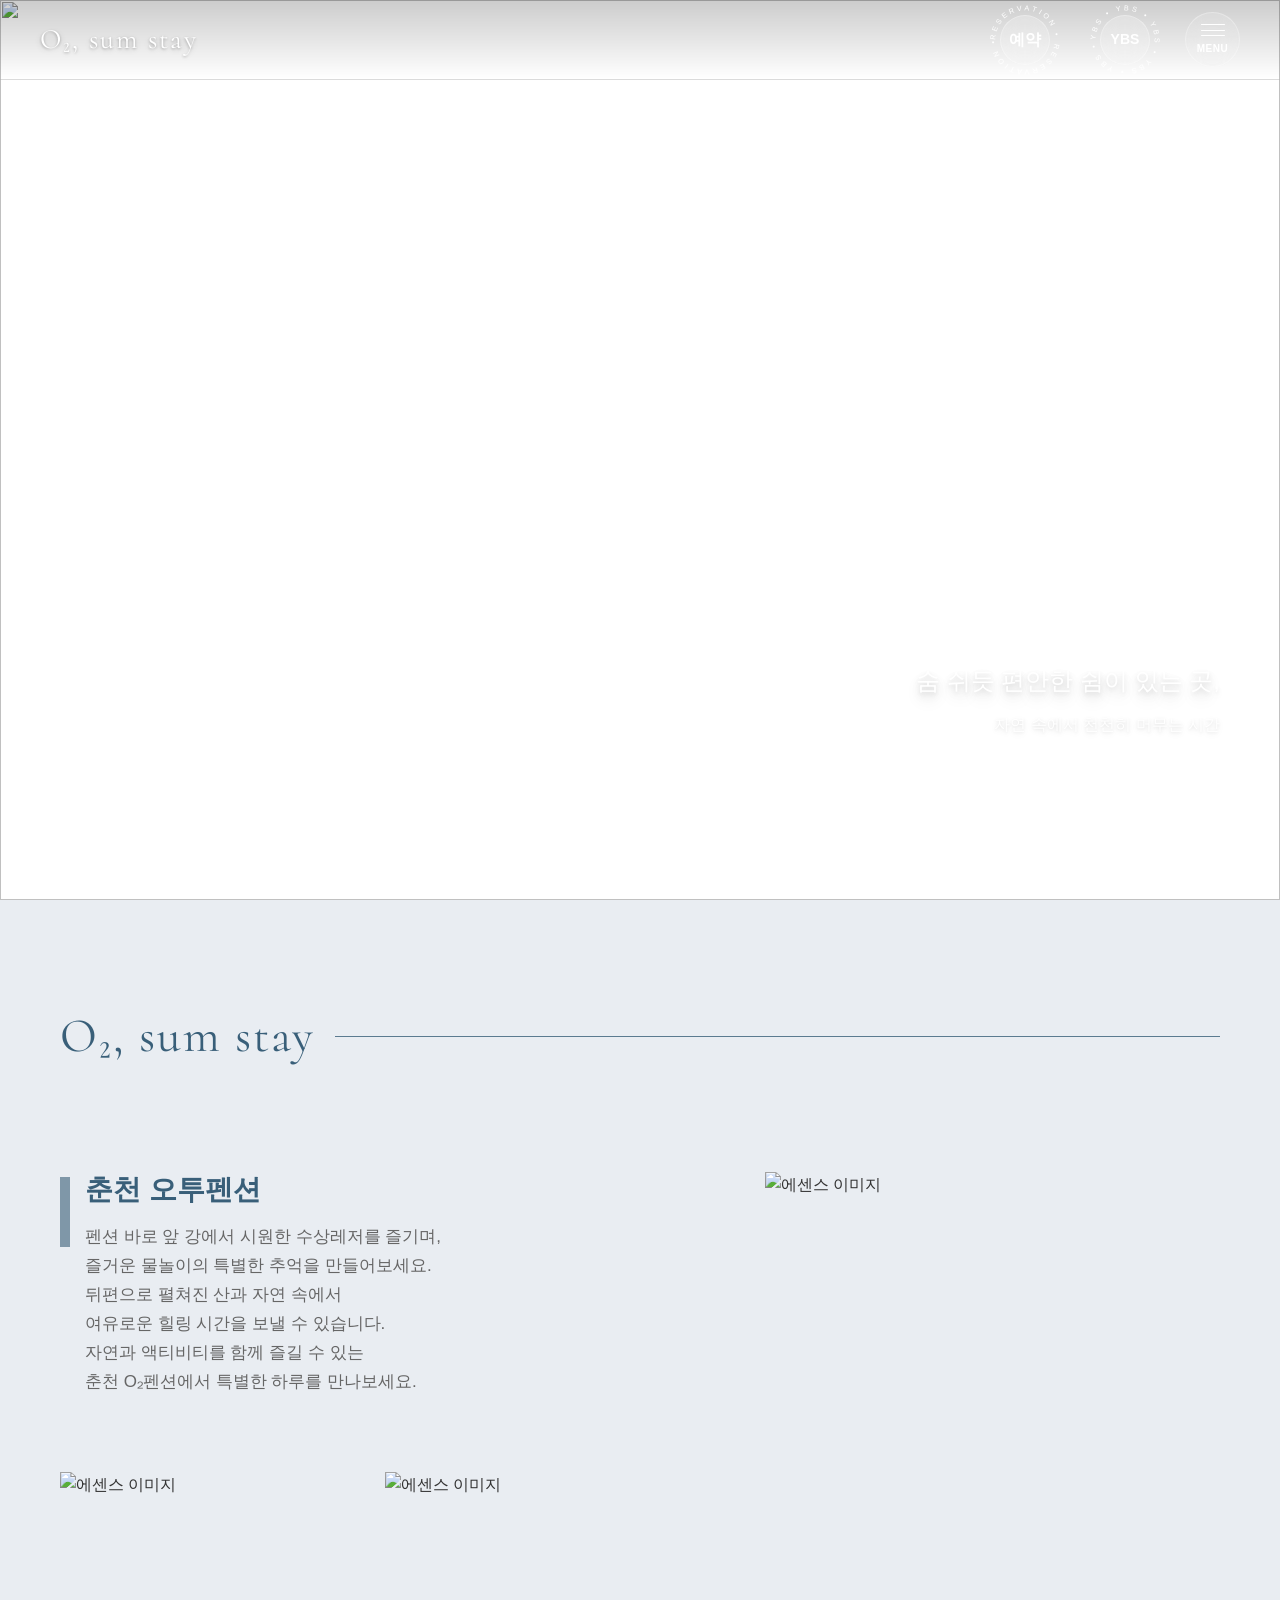
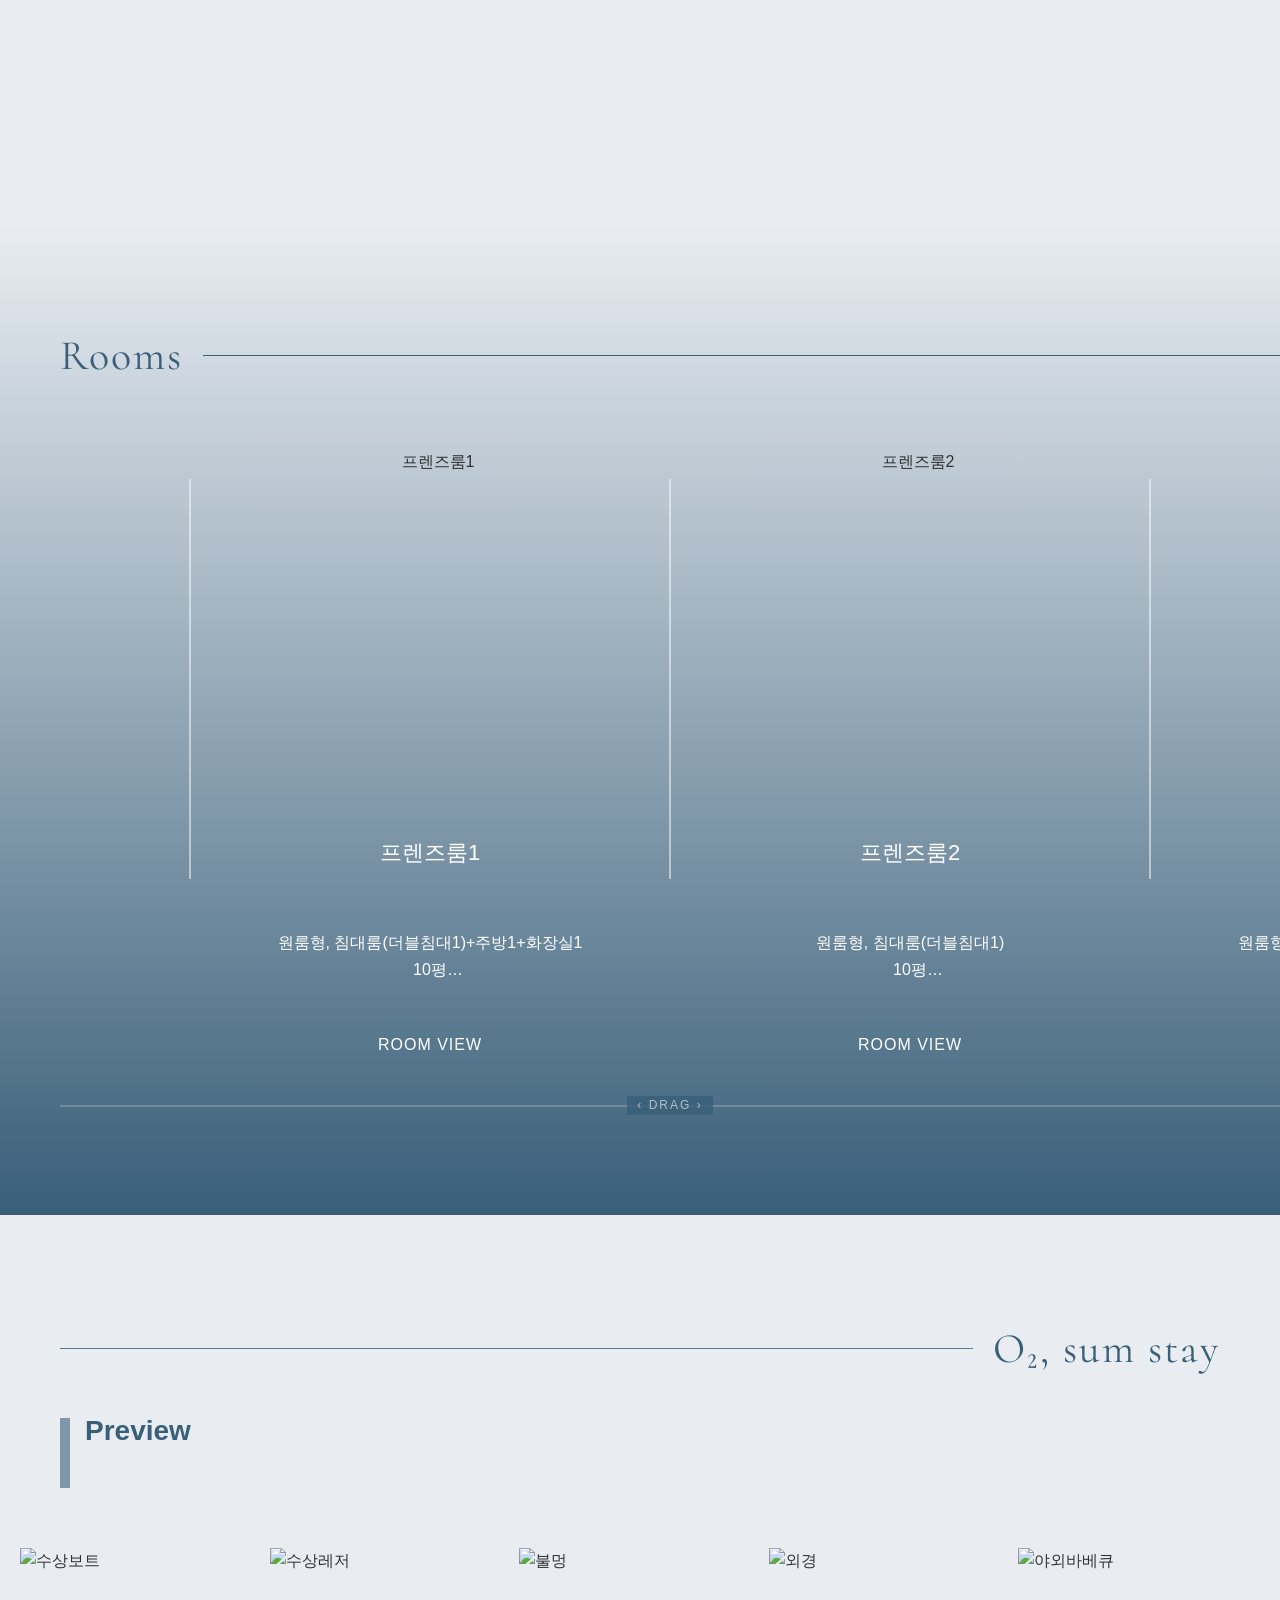
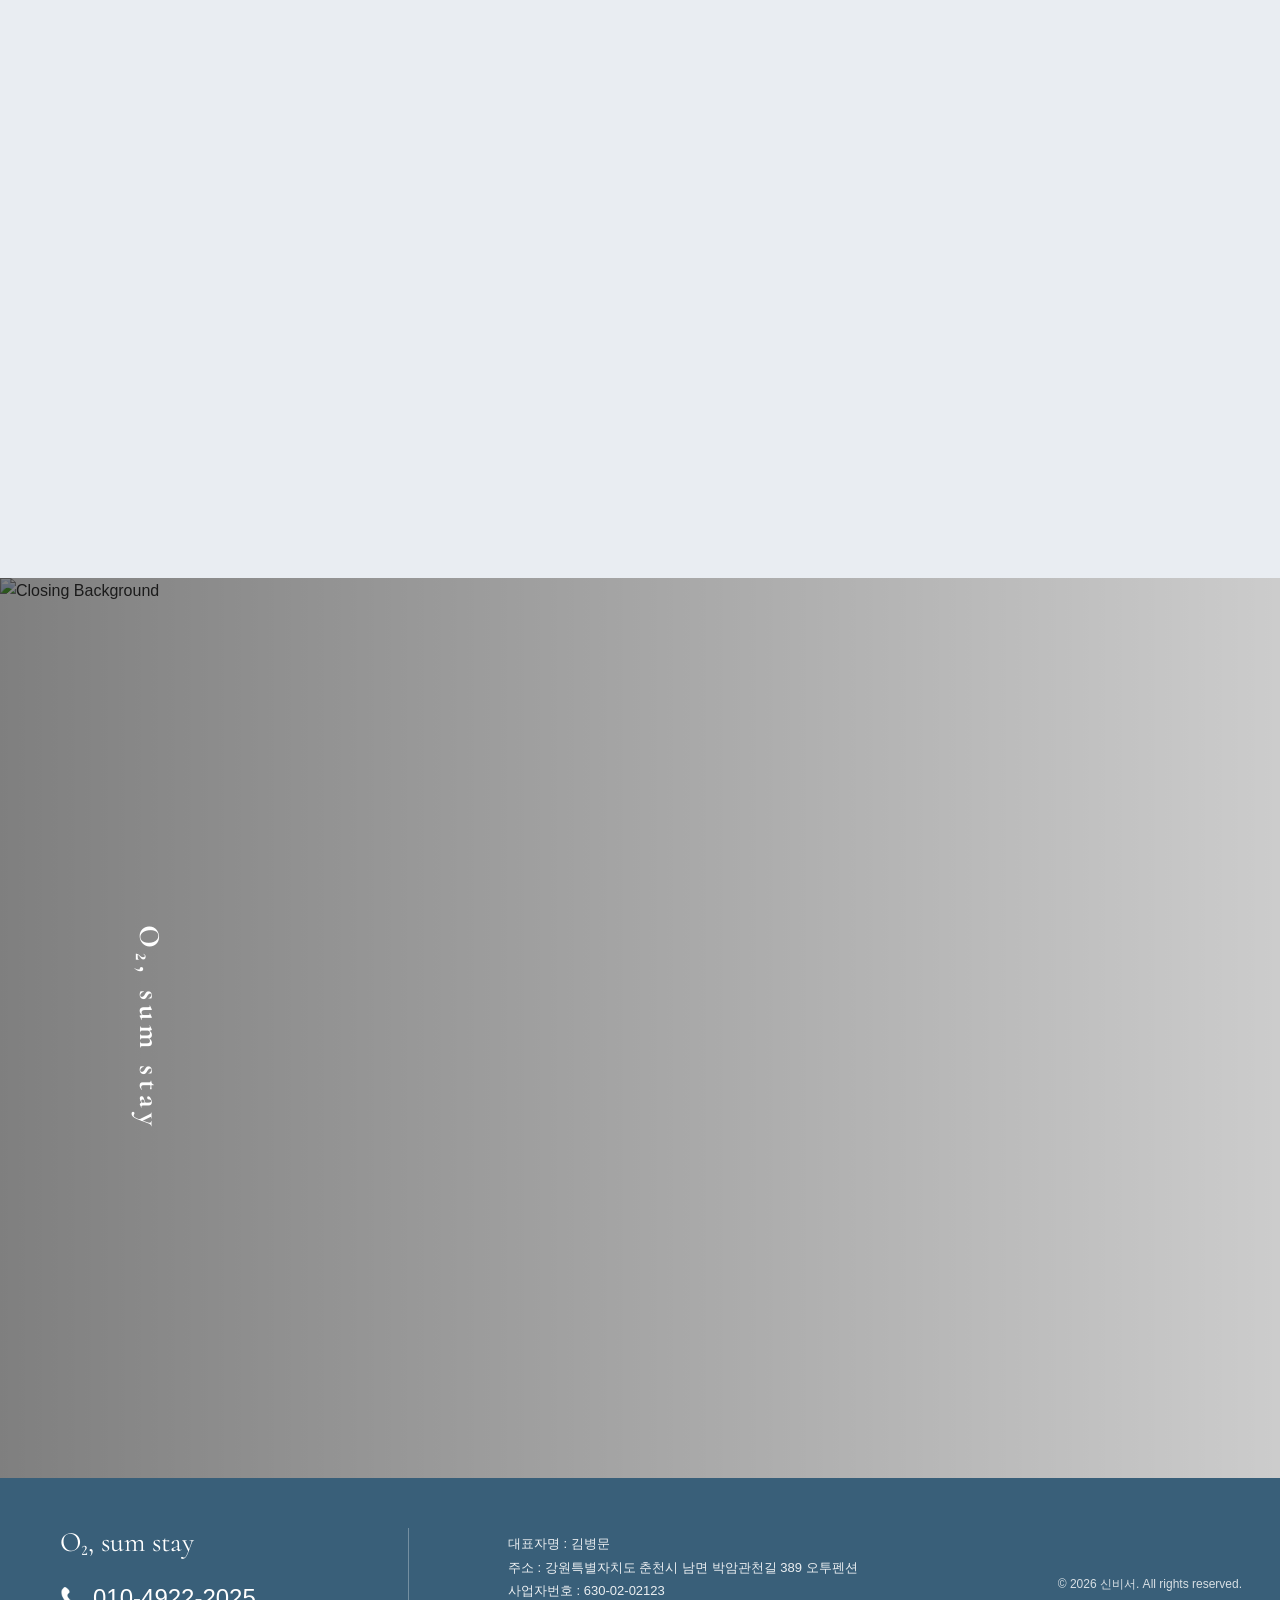
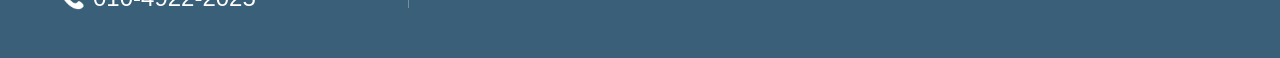
==== commit 4054b326: "Update template code and site data" ====
--- a/index.html
+++ b/index.html
@@ -3,10 +3,9 @@
 <head>
     <meta charset="UTF-8">
     <meta name="viewport" content="width=device-width, initial-scale=1.0">
-    <meta name="description" content="숙소 설명">
-    <meta name="keywords" content="SEO 키워드">
-    <title>숙소명 - 템플릿</title>
-
+    <title>춘천 오투펜션 - 홈</title>
+    <meta name="description" content="춘천의 자연과 수상레저를 함께 즐길 수 있는 힐링 공간, 춘천 오투펜션">
+    <meta name="keywords" content="춘천펜션,춘천여행,춘천수상레저,자연힐링,오투펜션">
     <!-- Preload critical resources -->
     <link rel="preload" href="styles/common.css" as="style">
     <link rel="preload" href="styles/index.css" as="style">
@@ -20,15 +19,15 @@
   <!-- Open Graph Meta Tags for Social Media -->
   <meta property="og:type" content="website" />
   <meta property="og:title" content="춘천 오투펜션 - 홈" />
-  
-  <meta property="og:image" content="https://jlnjajtcnyqupfaqjerz.supabase.co/storage/v1/object/public/app-images/property/56f1e18b-a9f9-4219-a62e-3b229b490066/thumbnail/1779333661423-lit88176ov.jpg" />
+  <meta property="og:description" content="수상레저를 같이 즐길 수 있는 춘천 오투펜션입니다." />
+  <meta property="og:image" content="https://bookingplay-media.s3.amazonaws.com/item_images/2026/05/21/LHlicsg7p0S9.jpg" />
   <meta property="og:url" content="https://o2-pension.kr" />
 
   <!-- Twitter Card Meta Tags -->
   <meta name="twitter:card" content="summary_large_image" />
   <meta name="twitter:title" content="춘천 오투펜션 - 홈" />
-  
-  <meta name="twitter:image" content="https://jlnjajtcnyqupfaqjerz.supabase.co/storage/v1/object/public/app-images/property/56f1e18b-a9f9-4219-a62e-3b229b490066/thumbnail/1779333661423-lit88176ov.jpg" />
+  <meta name="twitter:description" content="수상레저를 같이 즐길 수 있는 춘천 오투펜션입니다." />
+  <meta name="twitter:image" content="https://bookingplay-media.s3.amazonaws.com/item_images/2026/05/21/LHlicsg7p0S9.jpg" />
 </head>
 <body>
     <!-- Main Content -->
